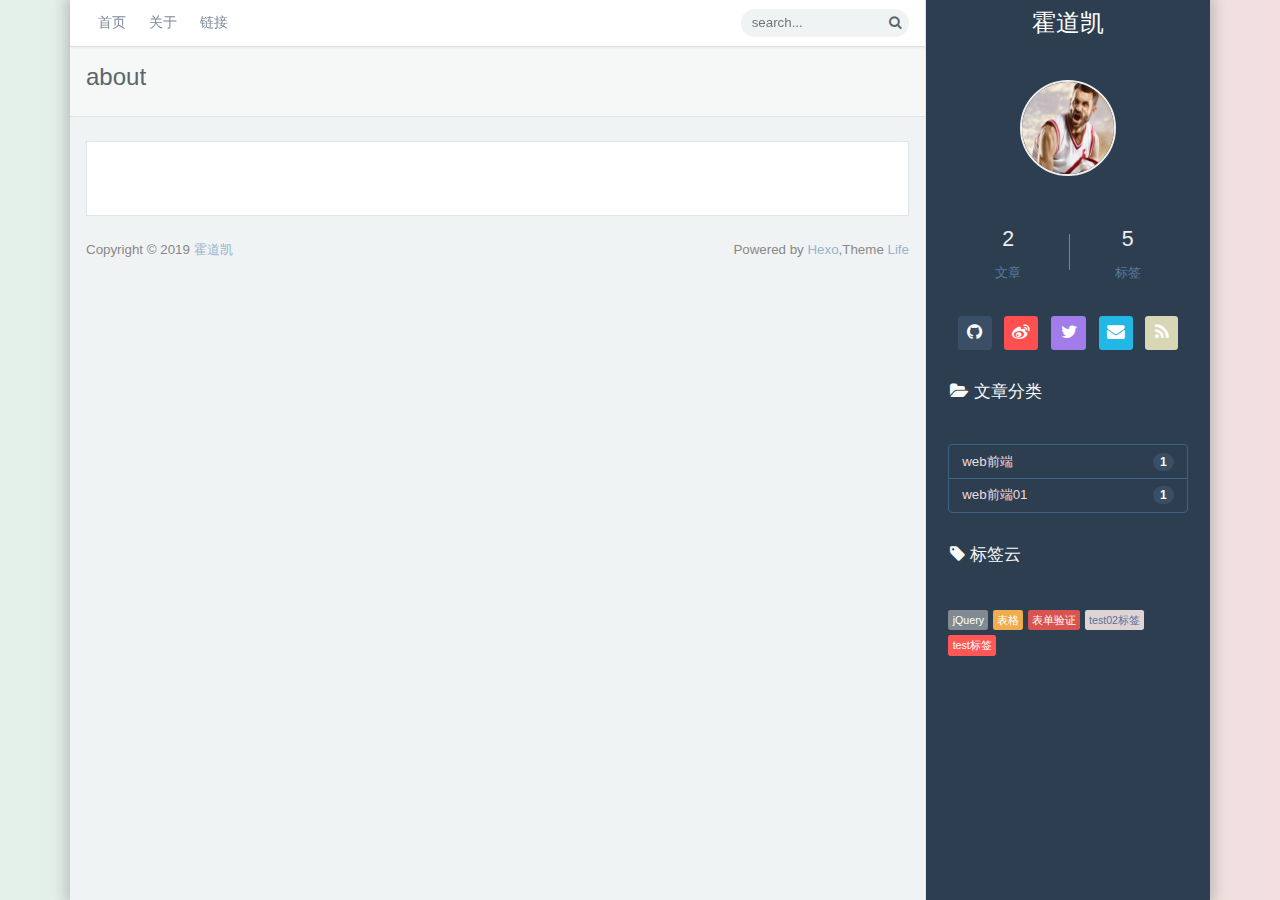
==== about/index.html @ eae0bee5 "Site updated: 2019-03-13 10:26:44" ====
<!doctype html>
<html lang>
<head><meta name="generator" content="Hexo 3.8.0">
  <meta charset="UTF-8">
  <meta http-equiv="X-UA-Compatible" content="IE=edge, chrome=1">
  <meta name="renderer" content="webkit">
  <meta name="viewport" content="width=device-width, initial-scale=1, maximum-scale=1, shrink-to-fit=no" , user-scalable="no"">
  <title>about霍道凯</title>
  <link rel="shortcut icon" href="/images/logo01.png">
  
    
    
      <link rel="stylesheet" href="/css/bootstrap.min.css">
    
      <link rel="stylesheet" href="/css/font-awesome.min.css">
    
      <link rel="stylesheet" href="/css/atom-one-dark.css">
    
      <link rel="stylesheet" href="/css/jquery.fancybox.css">
    
      <link rel="stylesheet" href="/css/nprogress.min.css">
    
      <link rel="stylesheet" href="/css/valine.css">
    
      <link rel="stylesheet" href="/css/life.css">
    
  

  

  <!-- jQuery first, then Tether, then Bootstrap JS. -->
  
  
  
    <script src="/js/jquery-2.2.4.min.js"></script>
  
    <script src="https://cdn1.lncld.net/static/js/3.1.0/av-min.js"></script>
  
    <script src="/js/jquery.pjax.js"></script>
  
    <script src="/js/nprogress.min.js"></script>
  
    <script src="/js/tether.min.js"></script>
  
    <script src="/js/bootstrap.min.js"></script>
  
    <script src="/js/highlight.min.js"></script>
  
    <script src="/js/highlightjs-line-numbers.min.js"></script>
  
    <script src="/js/jquery.fancybox.js"></script>
  
    <script src="/js/jquery.qrcode.min.js"></script>
  
    <script src="/js/Valine.min.js"></script>
  
  
</head>
<body>
<script>AV.init({appId:'',appKey:''});</script>
<script type="text/javascript">
      var config = {
            ClasS: 'Counter',
            el:'.views',
            elP: '.views-post'
      }
</script>
<div class="container">
    <div class="row blog-box-shadow">
        <!--博客主栏开始-->
        <div class="col-xl-9 col-lg-12 blog-main" id="pjax-box">
            <header class="blog-header">
                <a href="http://yoursite.com" class="blog-header-mobile-title">霍道凯</a>
                <a href="javascript:;" class="blog-header-navbar-btn"><i class="fa fa-bars"></i></a>
                <nav class="blog-header-navbar blog-header-fixed">
                    <ul class="blog-navbar-links">
                        
                          <li class="blog-nav-item"><a href="/" class="transition">首页</a></li>
                        
                          <li class="blog-nav-item"><a href="/about/" class="transition">关于</a></li>
                        
                          <li class="blog-nav-item"><a href="/links/" class="transition">链接</a></li>
                        
                        <div class="blog-navbar-right">
                            <form action>
                                <div class="input-group">
                                    <input type="text" class="blog-header-search" placeholder="search...">
                                    <buttn type="submit" class="blog-header-search-btn"><i class="fa fa-search"></i></buttn>
                                </div>
                            </form>
                        </div>
                    </ul>
                </nav>
            </header>
                
<header class="blog-post-page-title">
    <h4>about</h4>
</header>
<div class="blog-main-post blog-post-page-box">
    <article class="blog-post-block blog-post-page-content">
        <section>
            
        </section>     
    </article>
</div>

                
            <footer class="blog-footer">
                <p class="blog-footer-left">Copyright ©  2019 <a href="http://yoursite.com">霍道凯</a></p>
                <p class="blog-footer-right">Powered by <a href="https://hexo.io" target="_blank">Hexo</a>,Theme <a href="https://note.isweic.com/themes-life/" target="_blank">Life</a></p>
            </footer>
        </div><!--博客主栏结束-->
        <!--博客侧边栏开始-->
        <div class="col-xl-3 blog-sidebar">
            <div class="blog-sidebar-title">
                <a href>霍道凯</a>
            </div>
            <div class="blog-sidebar-logo">
                <img src="/images/logo01.png">
            </div>
            <div class="blog-sidebar-count blog-sidebar-padding">
                <div class="blog-sidebar-count-left">
                    <p class="blog-sidebar-count-p">2</p>
                    <span class="blog-sidebar-count-span">文章</span>
                </div>
                <div class="blog-sidebar-count-right">
                    <p class="blog-sidebar-count-p">5</p>
                    <span class="blog-sidebar-count-span">标签</span>
                </div>
                <div style="clear: both;"></div>
            </div>
            <div class="blog-sidebar-icon blog-sidebar-padding">
                <ul>
                    <li><a href class="icon-github" target="_blank" data-toggle="tooltip" data-placement="top" title="Github"><i class="fa fa-github"></i></a></li>
                    <li><a href class="icon-weibo" target="_blank" data-toggle="tooltip" data-placement="top" title="新浪微博"><i class="fa fa-weibo"></i></a></li>
                    <li><a href class="icon-twitter" target="_blank" data-toggle="tooltip" data-placement="top" title="Twitter"><i class="fa fa-twitter"></i></a></li>
                    <!--<li><a href="" class="icon-facebook" target="_blank" data-toggle="tooltip" data-placement="top" title="FaceBook"><i class="fa fa-facebook"></i></a></li>-->
                    <li><a href="mailto:" class="icon-email" data-toggle="tooltip" data-placement="top" title="E-Mail"><i class="fa fa-envelope"></i></a></li>
                    <li><a href class="icon-rss" data-toggle="tooltip" target="_blank" data-placement="top" title="RSS"><i class="fa fa-rss"></i></a></li>
                </ul>
            </div>
            <div class="blog-sidebar-categories">
                <h4 class="blog-sidebar-h4"><i class="fa fa-folder-open"></i>&nbsp;文章分类</h4>
                <ul class="list-group blog-sidebar-padding">
                  
                    
                      <li class="list-group-item justify-content-between">
                          <a href="/categories/web前端/">web前端</a>
                          <span class="badge badge-default badge-pill">1</span>
                      </li>
                    
                      <li class="list-group-item justify-content-between">
                          <a href="/categories/web前端01/">web前端01</a>
                          <span class="badge badge-default badge-pill">1</span>
                      </li>
                    
                  
                </ul>
            </div>
            <div class="blog-sidebar-tags">
                <h4 class="blog-sidebar-h4"><i class="fa fa-tag"></i>&nbsp;标签云</h4>
                <ul class="blog-sidebar-tags-ul blog-sidebar-padding">
                  
                    
                      <li><a href="/tags/jQuery/" class="tag-could" data-toggle="tooltip" data-placement="top" title="jQuery">jQuery</a></li>
                    
                      <li><a href="/tags/表格/" class="tag-could" data-toggle="tooltip" data-placement="top" title="表格">表格</a></li>
                    
                      <li><a href="/tags/表单验证/" class="tag-could" data-toggle="tooltip" data-placement="top" title="表单验证">表单验证</a></li>
                    
                      <li><a href="/tags/test02标签/" class="tag-could" data-toggle="tooltip" data-placement="top" title="test02标签">test02标签</a></li>
                    
                      <li><a href="/tags/test标签/" class="tag-could" data-toggle="tooltip" data-placement="top" title="test标签">test标签</a></li>
                    
                  
                </ul>
            </div>
            <script>
              // 博客侧栏标签云随机色
              var tag_cloud = $('.tag-could');
              tag_cloud.each(function () {
                  var Cnum = 9;
                  var Crand = parseInt(Math.random() * Cnum);
                  $(this).addClass("tag-could" + Crand);
              })
            </script>
            <!--返回顶部按钮-->
            <div class="retop">
                <i class="fa fa-angle-up"></i>
            </div>
        </div><!--博客侧边栏结束-->
    </div>
</div>
<script src="/js/LeanStatistics.min.js"></script>
<script src="/js/Life.js"></script>
<script type="text/javascript">
    hljs.initHighlightingOnLoad();
    hljs.initLineNumbersOnLoad();
    otherF();
    LeanStatistics();
    $(document).pjax('a', '#pjax-box', {fragment:'#pjax-box', timeout:8000}).on('pjax:complete', function() {
      $('pre code').each(function(i, block){
        hljs.highlightBlock(block);
      })
      $('code.hljs').each(function(i, block) {
        hljs.lineNumbersBlock(block);
      });
      LeanStatistics();
    }).on('pjax:start', function() { NProgress.start(); }).on('pjax:end',   function() {
      NProgress.done();
      otherF();
    });
</script>
</body>
</html>
---- css/atom-one-dark.css ----
/*

Atom One Dark by Daniel Gamage
Original One Dark Syntax theme from https://github.com/atom/one-dark-syntax

base:    #282c34
mono-1:  #abb2bf
mono-2:  #818896
mono-3:  #5c6370
hue-1:   #56b6c2
hue-2:   #61aeee
hue-3:   #c678dd
hue-4:   #98c379
hue-5:   #e06c75
hue-5-2: #be5046
hue-6:   #d19a66
hue-6-2: #e6c07b

*/

.hljs {
  display: block;
  overflow-x: auto;
  padding: 0.5em;
  color: #abb2bf;
  /*background: #282c34;*/
  background: #3c4657;
}

.hljs-comment,
.hljs-quote {
  color: #5c6370;
  font-style: italic;
}

.hljs-doctag,
.hljs-keyword,
.hljs-formula {
  color: #c678dd;
}

.hljs-section,
.hljs-name,
.hljs-selector-tag,
.hljs-deletion,
.hljs-subst {
  color: #e06c75;
}

.hljs-literal {
  color: #56b6c2;
}

.hljs-string,
.hljs-regexp,
.hljs-addition,
.hljs-attribute,
.hljs-meta-string {
  color: #98c379;
}

.hljs-built_in,
.hljs-class .hljs-title {
  color: #e6c07b;
}

.hljs-attr,
.hljs-variable,
.hljs-template-variable,
.hljs-type,
.hljs-selector-class,
.hljs-selector-attr,
.hljs-selector-pseudo,
.hljs-number {
  color: #d19a66;
}

.hljs-symbol,
.hljs-bullet,
.hljs-link,
.hljs-meta,
.hljs-selector-id,
.hljs-title {
  color: #61aeee;
}

.hljs-emphasis {
  font-style: italic;
}

.hljs-strong {
  font-weight: bold;
}

.hljs-link {
  text-decoration: underline;
}
/*代码行号*/
.hljs-line-numbers{
  background-color: #3a4f65;
}
/*.hljs {
  border: 0;
  font-size: 12px;
  display: block;
  margin: 0;
  width: 100%;
}
.hljs ul {
  list-style: decimal;
  margin: 0px 0px 0 40px;
  padding: 0px;
  color: #e0d3d3;
}
.hljs ul li {
  list-style: decimal-leading-zero;
  border-left: 1px solid #3a4f65;
  padding: .4em;
  padding-left: .8em;
  margin: 0;
  line-height: 16px;
}
.hljs ul li:nth-of-type(even) {
  color: inherit;
}*/
/*代码行号*/
---- css/valine.css ----
.valine *{box-sizing:border-box;font-size:.8rem;line-height:1.42857143;color:#555;transition:all .3s ease}.valine .vwrap{margin-bottom:15px;overflow:hidden;position:relative}.valine .vwrap .vcontrol{background:#fdfdfd;font-size:0;display:flex;}.valine .vwrap .vcontrol .vident{font-size:14px;width:100%;display:flex;padding:5px 0;vertical-align:middle}.valine .vwrap .vcontrol .vident .vinput{margin-right:8px;background:#fafdff;border:.06em solid #edf4f8;color:#718c98;}.valine .veditor:focus,.valine .vwrap .vcontrol .vident .vinput:focus{border-color:#c3e5ff;outline:0;}.valine .vwrap .vcontrol .vident .vinput{}.valine .vwrap .vcontrol .vright{font-size:14px;padding:5px 0;display:inline-block;width:15%;text-align:right;vertical-align:middle;}@media screen and (max-width:520px){.valine .vwrap .vcontrol .vident{width:70%;}.valine .vwrap .vcontrol .vident .vinput{width:80%;}.valine .vwrap .vcontrol .vright{width:30%;}}.valine .vwrap .vcontrol input{background:transparent;}.valine .vwrap .vmark{position:absolute;background:rgba(0,0,0,0.65);width:100%;height:100%;left:0;top:0;}.valine .vwrap .vmark .valert{padding:15px 0;}.valine .vwrap .vmark .valert .vtext{color:#fff;padding:15px;font-size:1rem;}.valine .vwrap .vmark .valert .vcode{background:none;border:0;border-bottom:1px solid #edf4f8;}.valine .vwrap .vmark .valert .vcode:focus{border-color:#c3e5ff;}@media screen and (max-width:720px){.valine .vwrap .vmark .valert{padding:30px 0;}.valine .vwrap .vmark .valert .vtext{color:#fff;padding:10px;}}.vbtns{display:flex;padding:0 10px;}.vbtns>button{}.valine .info{font-size:0;padding:.3rem 0;border-bottom:2px dashed rgba(0,0,0,0.08);}.valine .info .count,.valine .info .power{font-size:.875rem;display:inline-block;width:50%;vertical-align:middle;padding:0;color:#333;}.valine .info .power{font-size:.7rem;color:#333;}.valine .info .power>a{color:#4285f4;font-weight:bold;}.valine a{text-decoration:none;color:#555;}.valine a:hover{color:#222;}.valine ul,.valine li{list-style:none;margin:0 auto;padding:0;}.valine .txt-center{text-align:center;}.valine .txt-right{text-align:right;}.valine .pd5{padding:5px;}.valine .pd10{padding:10px;}.valine .veditor{width:100%;height:80px;}.valine .vinput{border:none;resize:none;outline:none;padding:10px;max-width:100%;background:#fafdff;border:.06em solid #edf4f8;color:#718c98;}.valine .vbtn{display:inline-block;background:#33b1ff;border:.06em solid #edf4f8;margin-bottom:0;font-weight:400;text-align:center;vertical-align:middle;-ms-touch-action:manipulation;touch-action:manipulation;cursor:pointer;border:1px solid transparent;white-space:nowrap;padding:12px 10px;font-size:14px;line-height:1.42857143;border-radius:4px;-webkit-user-select:none;-moz-user-select:none;-ms-user-select:none;user-select:none;outline:none;min-width:60px;max-width:100%;width:100%;color:#fff;}.valine .veditor{width:99.9%;height:150px;background:url(../images/textbg.png);background-size:contain;background-repeat:no-repeat;background-position:right;background-color:#fafdff;resize:none;outline:none;padding:5px;max-width:100%;border:.06em solid #edf4f8;border-radius:4px;color:#718c98;font-size:.9rem;-webkit-transition:border-color ease-in-out .15s,-webkit-box-shadow ease-in-out .15s;transition:border-color ease-in-out .15s,-webkit-box-shadow ease-in-out .15s;-o-transition:border-color ease-in-out .15s,box-shadow ease-in-out .15s;transition:border-color ease-in-out .15s,box-shadow ease-in-out .15s;transition:border-color ease-in-out .15s,box-shadow ease-in-out .15s,-webkit-box-shadow ease-in-out .15s;}.valine .vbtn+.vbtn{margin-left:1.25rem}.valine .vbtn:active,.valine .vbtn:hover{color:#3090e4;border-color:#c3e5ff;background-color:#fff}.valine .vempty{padding:1.25px;text-align:center;color:#999;margin-top:2rem;}.valine .vlist{}.valine .vlist .vcard{position:relative;margin-top:1.625rem;}.valine .vlist .vcard .vhead .vimg{width:3.125rem;height:3.125rem;float:left;border-radius:50%;margin-right:.625rem}.valine .vlist .vcard .vhead cite{font-size:1rem;font-style:normal;color:#F55852;margin:0;}.valine .vlist .vcard .vhead cite a{color:#F55852;color:#4c4c4c;font-weight:bolder;}.valine .vlist .vcard .vhead cite a:hover{color:#D7191A}.valine .vlist .vcard .vhead cite .floor{position:absolute;right:0;top:1.25rem;font-size:.565rem;line-height:.565rem;font-weight:500;border-radius:.625rem;display:inline-block;background-color:#f0f0f0;color:#ccc;padding:3px 5px;font-style:normal}.valine .vlist .vcard .vhead .vtime{color:#b3b3b3;font-size:.75rem;line-height:1}.valine .vlist .vcard .vhead .vfooter{padding:5px 0;padding-top:2px;}.valine .vlist .vcard .vhead .vat{display:inline-block;font-size:.7rem;color:#33b1ff;cursor:pointer;float:right;}.valine .vlist .vcard section{overflow:hidden}.valine .vlist .vcard .vcontent{word-wrap:break-word;white-space:pre-wrap;word-break:break-all;text-align:justify;margin-bottom:.75rem;color:#58666e;font-size:.875rem;line-height:2;position:relative}.valine .vlist .vcard .vcontent .at{color:#33b1ff;}.valine .vlist .vcard .vcontent p{margin-bottom:12px;}.valine .vlist .vcard .vcontent a{font-size:.875rem}.valine .vlist .vcard .vcontent pre,.valine .vlist .vcard .vcontent .code,.valine .vlist .vcard .vcontent code{overflow:auto;padding:2px 6px;word-wrap:break-word;color:#555;background:#f5f2f2;border-radius:3px;font-size:.875rem;margin:5px 0}.valine .vlist .vcard .vcontent code{display:inline-block;vertical-align:middle;font-style:normal}.valine .vlist .vcard .vcontent.expand{cursor:pointer;max-height:11.25rem;overflow:hidden}.valine .vlist .vcard .vcontent.expand:before{display:block;content:"";position:absolute;width:100%;left:0;top:0;bottom:3.15rem;pointer-events:none;background:linear-gradient(180deg,rgba(255,255,255,0),rgba(255,255,255,0.9))}.valine .vlist .vcard .vcontent.expand:after{display:block;content:"Click on expand";text-align:center;color:#828586;position:absolute;width:100%;height:3.15rem;line-height:3.15rem;left:0;bottom:0;pointer-events:none;background:rgba(255,255,255,0.9)}.valine .vpage{padding:.35rem}.valine .vpage i{display:inline-block;padding:.05rem .65rem;font-size:.785rem;border:1px solid #f0f0f0;font-style:normal;cursor:pointer}.valine .vpage i+i{margin-left:.35rem}.valine .vpage i.active{border:none;color:#ccc;cursor:default}.valine .clear{content:'';display:block;clear:both}.valine .spinner{margin:0.625rem auto;width:3.15rem;height:1.875rem;text-align:center;font-size:10px}.valine .spinner>div{background-color:#9c9c9c;height:100%;width:.375rem;margin-right:0.19rem;display:inline-block;-webkit-animation:sk-stretchdelay 1.2s infinite ease-in-out;animation:sk-stretchdelay 1.2s infinite ease-in-out}.valine .spinner .r2{-webkit-animation-delay:-1.1s;animation-delay:-1.1s}.valine .spinner .r3{-webkit-animation-delay:-1.0s;animation-delay:-1.0s}.valine .spinner .r4{-webkit-animation-delay:-0.9s;animation-delay:-0.9s}.valine .spinner .r5{-webkit-animation-delay:-0.8s;animation-delay:-0.8s}@-webkit-keyframes sk-stretchdelay{0%,40%,100%{-webkit-transform:scaleY(0.4)}20%{-webkit-transform:scaleY(1)}}@keyframes sk-stretchdelay{0%,40%,100%{transform:scaleY(0.4);-webkit-transform:scaleY(0.4)}20%{transform:scaleY(1);-webkit-transform:scaleY(1)}}
---- css/life.css ----
body{color:#58666e;font-family:"Exo 2","Trebuchet MS",Helvetica,Arial,'PingFang SC','Hiragino Sans GB','STHeiti Light','Microsoft YaHei',SimHei,'WenQuanYi Micro Hei',sans-serif;background:-webkit-linear-gradient(180deg,#f2dede,#f0f3f4,#e1e1ea,#e4f1ea);background:-o-linear-gradient(180deg,#f2dede,#f0f3f4,#e1e1ea,#e4f1ea);background:-moz-linear-gradient(left,#f2dede,#f0f3f4,#e1e1ea,#e4f1ea)}.btn-outline-info.focus,.btn-outline-info:focus,.btn.focus,.btn:focus,a,a:focus,a:hover input,button,button:focus,input:focus{outline:0;-webkit-box-shadow:0 0 0 2px transparent;box-shadow:0 0 0 2px transparent}a:active,a:hover,a:link{text-decoration:none;outline:0}input{outline:0}textarea{resize:none}.list-group-item{background:0 0;padding:.4rem .8rem;border:1px solid #416382}.badge-default{background:#3a4f65;color:#fafafa}.tooltip{font-size:9pt;font-weight:200}.tooltip-inner{background:#3a4f65}.tooltip.bs-tether-element-attached-bottom .tooltip-inner::before,.tooltip.tooltip-top .tooltip-inner::before{border-top-color:#3a4f65}.dropdown-menu{padding:0}.dropdown-item{padding:8px;font-size:11pt;color:inherit}.transition{-webkit-transition:all 3s;-moz-transition:all 3s;-ms-transition:all 3s;-o-transition:all 3s;transition:all .3s}.retop{cursor:pointer;position:fixed;width:284px;bottom:0;z-index:999;text-align:center;padding:.4em 0;background:#2c3e50;-webkit-box-shadow:-4px 0 .5em .4em rgba(0,0,0,.06);-moz-box-shadow:-4px 0 .5em .4em rgba(0,0,0,.06);box-shadow:-4px 0 .5em .4em rgba(0,0,0,.06)}.retop>i{font-size:18pt;color:#fafafa}.page-hight{height:1200px}.blog-header{padding:0;height:auto}.blog-header-fixed{position:fixed;top:0;width:855px;z-index:999}.blog-header .blog-header-navbar{padding:5px 0;background:#fff;-webkit-box-shadow:0 2px 2px rgba(0,0,0,.05),0 1px 0 rgba(0,0,0,.05);-moz-box-shadow:0 2px 2px rgba(0,0,0,.05),0 1px 0 rgba(0,0,0,.05);box-shadow:0 2px 2px rgba(0,0,0,.05),0 1px 0 rgba(0,0,0,.05)}.blog-navbar-links{list-style:none;padding:0 1em}.blog-navbar-links>li{float:left}.blog-navbar-links .blog-nav-item a{position:relative;display:inline-block;font-size:.9rem;padding:.5em .8em;color:#7d8a98}.blog-nav-item a:hover{color:#c1aee6}.blog-nav-item>a>i{padding-right:.4em}.blog-nav-item>a>i:before{font-weight:200}.blog-navbar-right{float:right;padding-top:.24em}.blog-header-search{display:inline-block;padding:.2em .8em;font-size:10pt;color:#58666e;background:#f0f3f4;border:none;border-bottom-left-radius:180px;border-top-left-radius:180px;width:140px}.blog-header-search-btn{display:inline-block;-webkit-appearance:none;-moz-appearance:none;appearance:none;padding:4px 8px;background:#f0f3f4;border:none;color:#58666e;font-size:10pt;font-weight:200;border-bottom-right-radius:180px;border-top-right-radius:180px}.blog-box-shadow{-webkit-box-shadow:0 0 30px rgba(0,0,0,.3);-moz-box-shadow:0 0 4px 4px rgba(255,255,255,.3);box-shadow:0 0 14px 4px rgba(0,0,0,.2)}.blog-header .blog-header-navbar-btn{display:none}.blog-header-mobile-title{display:none}.blog-main{background:#f0f3f4;padding:0}.blog-main-post{padding:4em 1em}.blog-post-block{width:100%;background:#fff;margin-bottom:20px;border:1px solid #dee5e7;padding:0;padding-bottom:1.4em}.blog-post-block-img{width:100%;height:220px;overflow:hidden}.blog-post-block-img>img{width:100%;min-height:100%}.blog-post-block-padding>a{display:block;font-size:1.5em;padding-top:1em;padding-bottom:.6em;margin:0;color:#58666e;font-weight:200}.blog-post-block-padding{padding:0 1.8em}.blog-post-block-padding>section{font-size:10.5pt;line-height:1.8em;color:#58666e;padding:.4em 0}.blog-post-block-padding>section img{max-width:100%;min-height:100%}.blog-post-block-padding>footer{border-top:1px solid #dee5e7;padding-top:.8em;font-size:9pt}.blog-post-block-padding>footer>time{margin-right:1.4em;color:#98a6ad}.blog-post-block-padding>footer>time>i{color:#98a6ad;margin-right:.5em}.blog-post-block-padding>footer>span{margin-right:1.4em;color:#98a6ad}.blog-post-block-padding>footer>span>a{color:#98a6ad}.blog-post-block-padding>footer>span>i{color:#98a6ad;margin-right:.5em}.blog-pagination :first-child{border-top-left-radius:4px;border-bottom-left-radius:4px}.blog-pagination>.space,.blog-pagination>a{position:relative;display:inline-block;padding:.5rem .75rem;margin-left:-1px;line-height:1.25;color:#0275d8;background-color:#fff;border:1px solid #ddd;border-radius:2px}.blog-pagination .current{position:relative;display:inline-block;padding:.5rem .75rem;margin-left:-1px;line-height:1.25;color:#fff;background-color:#0275d8;border:1px solid #ddd}.blog-pagination :last-child{border-top-right-radius:4px;border-bottom-right-radius:4px}.pagination-typecho ol{list-style:none;padding:0}.pagination-typecho ol li{display:inline-block;position:relative;margin-left:-1px;line-height:1.25;border:1px solid #ddd;border-radius:2px}.pagination-typecho ol li a,.pagination-typecho ol li span{display:inline-block;padding:.5rem .75rem;color:#0275d8;background-color:#fff}.page-navigator .current{position:relative;display:inline-block;padding:0;margin-left:-1px;line-height:1.25;border:1px solid #ddd}.page-navigator .current a{display:inline-block;padding:.5rem .75rem;color:#fff;background-color:#0275d8}.blog-sidebar{position:relative;padding:1em 0;padding-top:0;height:auto;background:#2c3e50;border-left:1px solid #dee5e7}.blog-sidebar-padding{padding-left:1.4em;padding-right:1.4em}.blog-sidebar-title{margin-bottom:2em;position:fixed;width:284px;background:#2c3e50;z-index:999}.blog-sidebar-title>a{display:block;text-align:center;font-size:18pt;font-weight:200;color:#fff;padding:5px 0}.blog-sidebar-title-shadow{-webkit-box-shadow:0 .5em .4em rgba(0,0,0,.06);-moz-box-shadow:0 .5em .4em rgba(0,0,0,.06);box-shadow:0 .5em .4em rgba(0,0,0,.06)}.blog-sidebar-logo{padding-bottom:3em;padding-top:5em}.blog-sidebar-logo>img{display:block;margin:0 auto;width:6em;height:6em;border-radius:180px;border:2px solid #eee}.blog-sidebar-h4{position:relative;font-size:1em;color:#fafafa;font-weight:200;font-size:13pt;margin-bottom:1.5em;padding-left:1.4em;padding-right:1.4em;padding-bottom:1em}.blog-sidebar-icon{height:auto;margin-bottom:2em}.blog-sidebar-icon>ul{overflow:hidden;padding:0;margin:0;text-align:center}.blog-sidebar-icon>ul>li{display:inline;list-style:none;padding:4px}.blog-sidebar-icon>ul>li>a{display:inline-block;border-radius:.2em}.blog-sidebar-icon>ul>li>a>i{font-size:1.1em;color:#fff}.icon-github{padding:.3em .6em;background:#3a4f65}.icon-weibo{padding:.3em .5em;background-color:#ff4f4f}.icon-email{padding:.3em .5em;background:#23b7e5}.icon-rss{padding:.3em .6em;background:#d8d7b5}.icon-twitter{padding:.3em .6em;background:#a27ceb}.icon-facebook{padding:.3em .78em;background:#3b5998}.blog-sidebar-count{margin-bottom:2em}.blog-sidebar-count-left{position:relative;width:50%;height:auto;text-align:center;float:left}.blog-sidebar-count-left:before{position:absolute;top:.6em;right:-.1em;content:'';width:1px;height:60%;background-color:#a07575}.blog-sidebar-count-right{width:50%;height:auto;text-align:center;float:left}.blog-sidebar-count-p{color:#efefef;font-size:16pt;margin-bottom:.2em}.blog-sidebar-count-span{color:#5879a2;font-size:10pt}.blog-sidebar-categories{margin-bottom:2em}.list-group-item>a{color:#efdcdc;font-size:10pt;font-weight:400}.blog-sidebar-tags>ul{margin:0}.blog-sidebar-tags>ul>li{list-style:none;display:inline-block}.tag-could{display:inline-block;padding:.2em .4em;margin:.2em 0;font-size:8pt;border-radius:.2em}.tag-could0{background-color:#ff5656;color:#fff}.tag-could1{background-color:#818a91;color:#fff}.tag-could2{background-color:#e0d3d3;color:#5474a0}.tag-could3{background-color:#0275d8;color:#fff}.tag-could4{background-color:#5cb85c;color:#fff}.tag-could5{background-color:#5bc0de;color:#fff}.tag-could6{background-color:#f0ad4e;color:#fff}.tag-could7{background-color:#d9534f;color:#fff}.tag-could8{background-color:#d8d7b5;color:#fff}.tag-could9{background-color:#23b7e5;color:#fff}.blog-footer{bottom:1em;padding:0 1.2em;font-size:10pt;color:#888;width:100%}.blog-footer a{font-size:10pt;color:#97b3cc}.blog-footer>.blog-footer-left{float:left}.blog-footer>.blog-footer-right{float:right}.blog-post-page-title{padding-top:4em;padding-bottom:1em;padding-left:1em;padding-right:1em;background-color:#f6f8f8;border-bottom:1px solid #dee5e7}.blog-post-page-title>h4{margin-bottom:.4em;font-size:18pt;font-weight:200;color:#58666e}.blog-post-page-title>span,.blog-post-page-title>time{font-size:10pt;color:#8a9ba0}.blog-post-page-title>span{padding:0 .6em}.blog-post-page-title>span>a{color:#8a9ba0}.blog-post-page-title i{font-size:10pt;color:#8a9ba0;padding-right:.4em}.blog-post-page-breadcrumb{background-color:#fff;padding:.4em;font-size:10pt;color:#555}.blog-post-page-box{padding:1.5em 1em}.blog-post-page-content{padding:1.8em;margin-bottom:0}section{font-size:11pt;color:#58666e;line-height:32px;text-align:justify;margin-bottom:15px}code,hr,img,ol,pre,section p,ul{margin-bottom:30px}section pre{line-height:24px}section code{line-height:24px}section ul{list-style:disc;list-style-position:inherit}section ul ul{padding-left:18px;list-style:circle;list-style-position:inherit;margin-bottom:0}section mark{background:0 0;color:#8eaef9}section ol{padding-left:0;list-style:decimal;list-style-position:inside}section ol ol{padding-left:24px;list-style:lower-alpha;list-style-position:inside;margin-bottom:0}section a{display:inline-block;color:#f55852;padding-left:.2em;padding-right:.2em}section a:hover{color:#ff6efe}section blockquote{color:#8ba2af;background-color:#2c3e50;border-left:6px solid #ff4f4f;padding:.4em;padding-left:.6em;position:relative;line-height:30px;margin-bottom:30px;font-size:11pt;font-weight:200}section blockquote>p{margin-bottom:0}section hr{border:0;border-bottom:2px dashed #5bc0de}section img{box-shadow:0 2px 10px 2px rgba(0,0,0,.1);max-width:100%;width:100%;display:block;margin:30px auto;border:none}h2,h3,h4,h5,h6,section h1{color:#67798c}section h1{font-size:20pt;margin-top:26px;margin-bottom:30px;padding:.4em 1.8em;margin-left:-1.8em;margin-right:-1.8em}section h2{font-size:18pt;margin-top:22px;margin-bottom:30px;padding:.4em 1.7em;margin-left:-1.32em;margin-right:-1.2em}section h3{font-size:16pt;margin-top:20px;margin-bottom:30px;padding:.4em .9em;margin-left:-1.5em;margin-right:-1.35em}section h4{font-size:14pt;margin-top:14px;margin-bottom:28px;padding:.4em 1.1em;margin-left:-1.7em;margin-right:-1.52em}section h5{font-size:13pt;margin-top:14px;margin-bottom:26px;padding:.4em 1.2em;margin-left:-1.83em;margin-right:-1.64em}section h6{font-size:12pt;margin-top:14px;margin-bottom:24px;padding:.4em 1.4em;margin-left:-2em;margin-right:-1.8em}.blog-post-page-content section h1,.blog-post-page-content section h2,.blog-post-page-content section h3,.blog-post-page-content section h4,.blog-post-page-content section h5,.blog-post-page-content section h6{font-weight:200;background:#e8f9ff;border-left:3px solid #77889a}.blog-post-page-tags{border-top:1px solid #dee5e7;padding-top:.8em}.blog-post-page-tags>a{display:inline-block;padding:.3em .4em;margin:.2em;font-size:9pt;border-radius:.2em}.blog-post-page-readmore{padding:1.5em 1em}.blog-post-page-readmore-prev{float:left}.blog-post-page-readmore-next{float:right}.blog-post-page-readmore-next,.blog-post-page-readmore-prev{display:block;border:1px solid #dee5e7;border-radius:180px;background-color:#fff;padding:.4em 1em;font-size:10pt;color:inherit}#post-donate-btn,#post-qrcode-btn,.post-comments-btn{cursor:pointer}.post-donate-content{padding:0 .8em;text-align:center}.post-qrcode-content{padding:0 .8em;text-align:center}.post-qrcode-content>p{text-align:center}.post-donate-content-img{width:100%;height:auto;border:2px solid #999}.post-qrcode-content-img{display:block;margin:0 auto;width:150px;height:150px;border:2px solid #999}.comments-number-box{width:100%;border-bottom:2px dashed #f0f3f4}.comments-number-box .comments-number{display:inline-block;margin:0;padding-bottom:.3rem}.comment-list{padding:0;margin:0;margin-bottom:2em;list-style:none;overflow-y:auto}.comment-list>li{overflow:auto;margin-bottom:1.5em;position:relative}.comments-author-img{margin-right:.6em;float:left}.comments-author-img img{border-radius:180px;margin:0}.comments-author-name{font-size:11pt;color:#777}.comments-author-name a{font-size:11pt;color:#777}.comments-author-tags{background-color:#0275d8;color:#fff;display:inline-block;padding:.1em .2em;margin:.2em 0;font-size:6pt;border-radius:.2em}.comments-time{font-size:9pt;color:#5bc0de}.comments-content{color:#58666e;font-size:10pt;font-weight:200}.comments-main{float:left}.comment-children{margin-left:2.5em;margin-top:1em}.comment-children>ol{margin:0}.comment-children>ol>li{margin:0;border-bottom:none}.comments-reply-btn{position:absolute;top:0;right:0}.comments-reply-btn a{font-size:6pt;color:#5bc0de}.vcontrol{background:#fdfdfd;font-size:0;display:flex}.vcontrol .vident{font-size:14px;width:100%;display:flex;padding:5px 0;vertical-align:middle}.vcontrol .vident .vinput{margin-right:8px;background:#fafdff;border:.06em solid #edf4f8;color:#718c98}.vcontrol .vident .vinput:focus{border-color:#c3e5ff;outline:0}.vcontrol .vright{font-size:14px;padding:5px 0;display:inline-block;width:15%;text-align:right;vertical-align:middle}@media screen and (max-width:520px){.vcontrol .vident{width:70%}.vcontrol .vident .vinput{width:80%}.vcontrol .vright{width:30%}}.vcontrol input{background:0 0}.vmark{position:absolute;background:rgba(0,0,0,.65);width:100%;height:100%;left:0;top:0}.vmark .valert{padding:15px 0}.vmark .valert .vtext{color:#fff;padding:15px;font-size:1rem}.vmark .valert .vcode{background:0 0;border:0;border-bottom:1px solid #edf4f8}.vmark .valert .vcode:focus{border-color:#c3e5ff}@media screen and (max-width:720px){.vmark .valert{padding:30px 0}.vmark .valert .vtext{color:#fff;padding:10px}}.vbtns{display:flex;padding:0 10px}.veditor{width:100%;height:150px;background:url(../images/textbg.png);background-size:contain;background-repeat:no-repeat;background-position:right;background-color:#fafdff;resize:none;outline:0;padding:5px;max-width:100%;border:.06em solid #edf4f8;border-radius:4px;color:#718c98;font-size:.9rem;-webkit-transition:border-color ease-in-out .15s,-webkit-box-shadow ease-in-out .15s;transition:border-color ease-in-out .15s,-webkit-box-shadow ease-in-out .15s;-o-transition:border-color ease-in-out .15s,box-shadow ease-in-out .15s;transition:border-color ease-in-out .15s,box-shadow ease-in-out .15s;transition:border-color ease-in-out .15s,box-shadow ease-in-out .15s,-webkit-box-shadow ease-in-out .15s}.veditor:focus,.vwrap .vcontrol .vident .vinput:focus{border-color:#c3e5ff;outline:0}.vcontrol .vright{font-size:14px;padding:5px 0;display:inline-block;width:15%;text-align:right;vertical-align:middle}@media screen and (max-width:520px){.vcontrol .vident{width:70%}.vcontrol .vident .vinput{width:80%}.vcontrol .vright{width:30%}}.vbtn{display:inline-block;background:#33b1ff;border:.06em solid #edf4f8;margin-bottom:0;font-weight:400;text-align:center;vertical-align:middle;-ms-touch-action:manipulation;touch-action:manipulation;cursor:pointer;border:1px solid transparent;white-space:nowrap;padding:12px 10px;font-size:14px;line-height:1.42857143;border-radius:4px;-webkit-user-select:none;-moz-user-select:none;-ms-user-select:none;user-select:none;outline:0;min-width:60px;max-width:100%;width:100%;color:#fff}.cancel-comment-reply{position:absolute;top:0;right:0;display:none}.blog-search-page-title>h4>a{color:#2c3e50;font-size:inherit;font-weight:200;padding:0 .4em}.links-block-div{display:block;width:100%;margin:.8em 0}.links-block-btn{overflow:hidden}@media screen and (max-width:1200px){.blog-header-fixed{width:960px}.blog-sidebar{display:none}}@media screen and (max-width:990px){.blog-header-fixed{width:720px}}@media screen and (max-width:770px){.blog-header-fixed{width:540px}}@media screen and (max-width:575px){.blog-header{position:fixed;top:0;left:0;right:0;padding:.8em 0;text-align:right;background-color:#fff;z-index:999;-webkit-box-shadow:0 2px 2px rgba(0,0,0,.05),0 1px 0 rgba(0,0,0,.05);box-shadow:0 2px 2px rgba(0,0,0,.05),0 1px 0 rgba(0,0,0,.05)}.blog-header .blog-header-mobile-title{display:block;margin-left:1em;float:left;font-size:13pt;color:#6e959c}.blog-header .blog-header-navbar-btn{display:block;margin-right:1em;float:right;color:#6e959c}.blog-header-navbar{display:none;margin:0;padding:0}.blog-navbar-links{border-top:1px solid #eee;overflow:hidden;margin:0}.blog-navbar-links .blog-nav-item{clear:both}.blog-header-fixed{width:100%;top:43.19px}.blog-navbar-right{clear:both;float:left;padding:.4em 0}.blog-post-block-img{width:100%;height:190px;overflow:hidden}.index-post-br{height:.4em}.blog-footer{text-align:center;padding:.4em 0}.blog-footer .blog-footer-left{float:none;margin-bottom:.2em}.blog-footer .blog-footer-right{float:none}.post-page-more-btn{margin:.4em 0}}::-webkit-scrollbar{height:10px;width:5px}::-webkit-scrollbar-button{height:0;width:0}::-webkit-scrollbar-button:end:increment,::-webkit-scrollbar-button:start:decrement{display:block}::-webkit-scrollbar-button:vertical:end:decrement,::-webkit-scrollbar-button:vertical:start:increment{display:none}::-webkit-scrollbar-thumb:horizontal,::-webkit-scrollbar-thumb:vertical,::-webkit-scrollbar-track:horizontal,::-webkit-scrollbar-track:vertical{border-style:solid;border-color:transparent}::-webkit-scrollbar-track:vertical::-webkit-scrollbar-track:horizontal{background-clip:padding-box;background-color:#fff}::-webkit-scrollbar-thumb{-webkit-box-shadow:inset 1px 1px 0 rgba(0,0,0,.1),inset 0 -1px 0 rgba(0,0,0,.07);background-clip:padding-box;background-color:rgba(58,79,101,.8);min-height:40px;padding-top:100px}::-webkit-scrollbar-thumb:horizontal,::-webkit-scrollbar-thumb:vertical,::-webkit-scrollbar-track:horizontal,::-webkit-scrollbar-track:vertical{border-width:0}#nprogress .bar{background:#ff4f4f;z-index:1000}
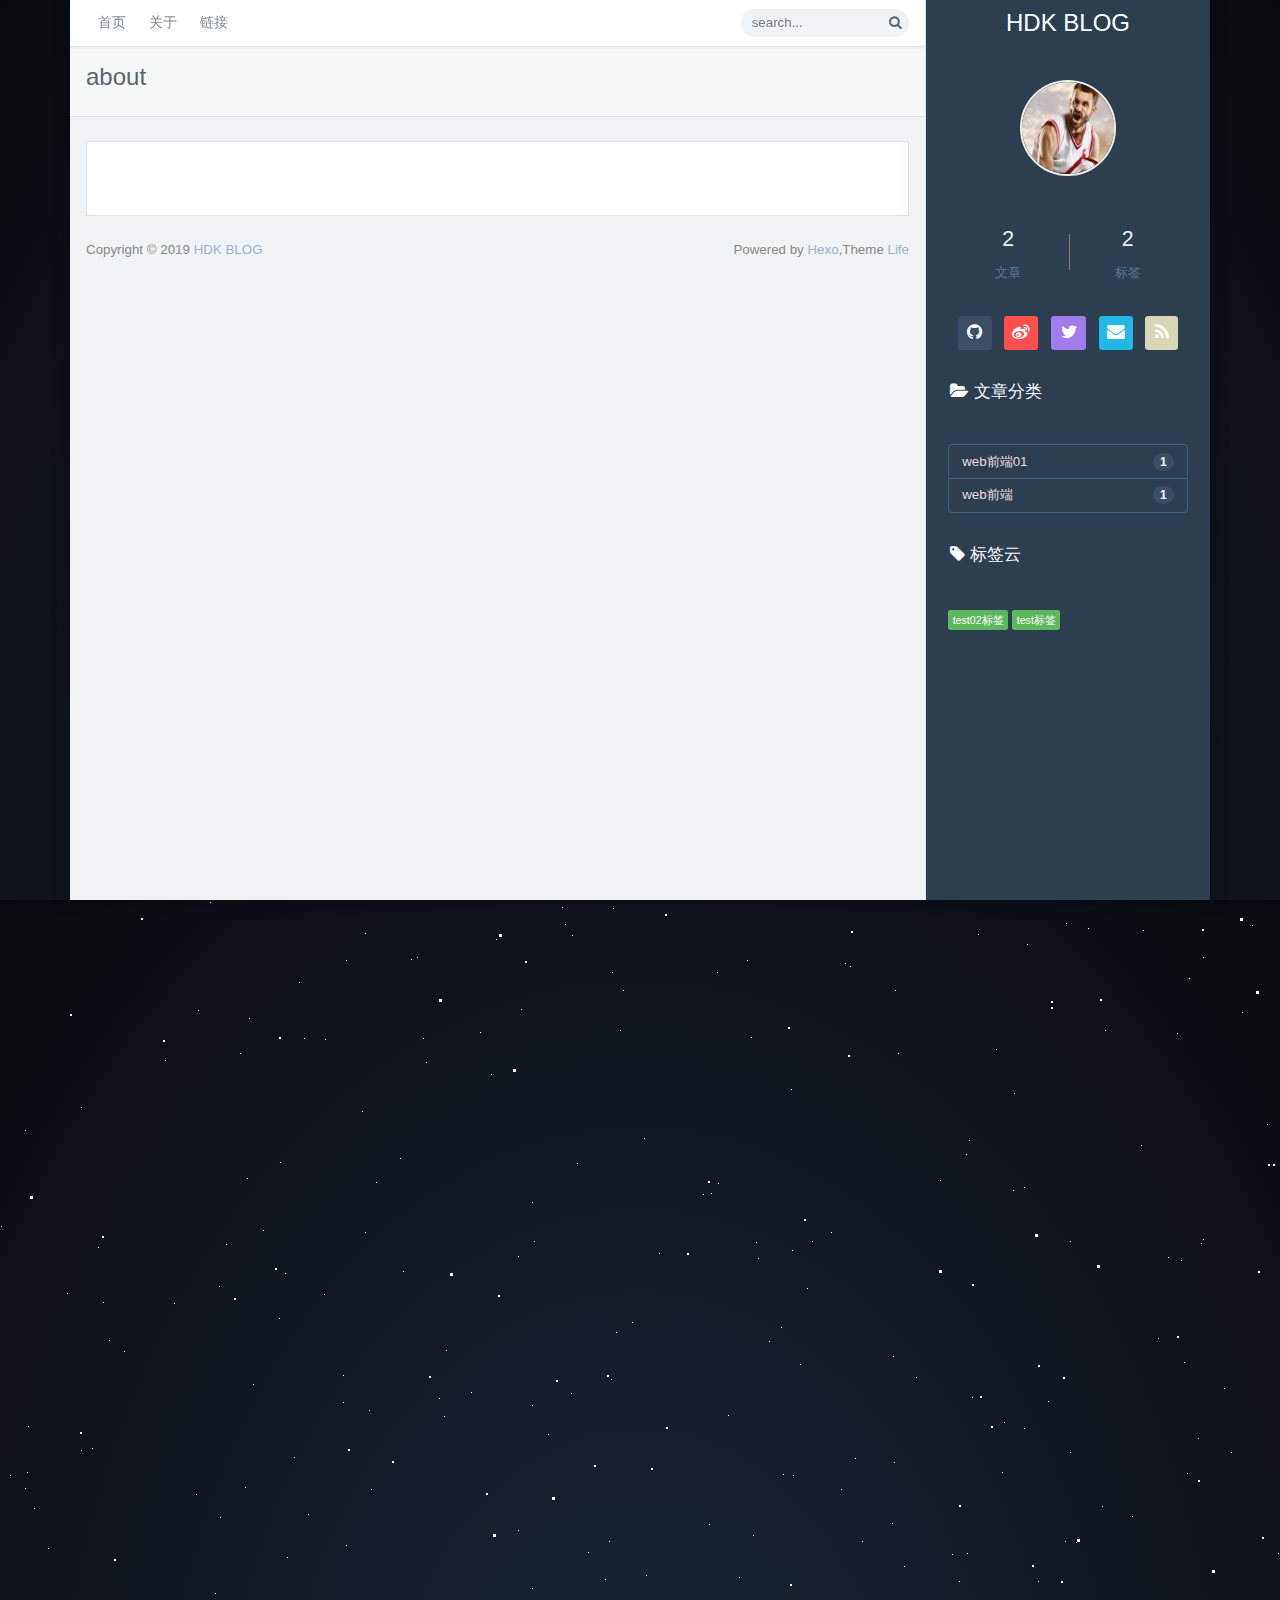
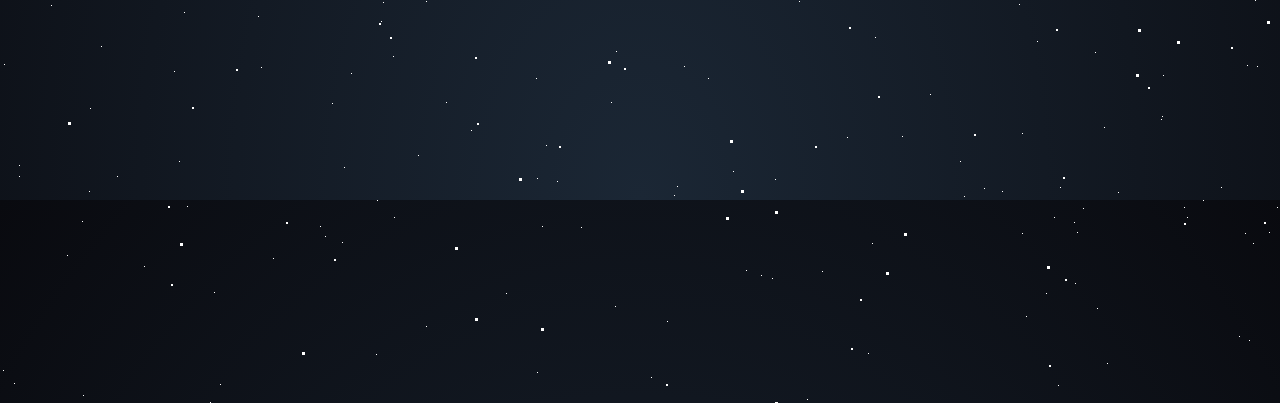
==== commit 6cf5c914: "Site updated: 2019-03-13 16:29:29" ====
--- a/about/index.html
+++ b/about/index.html
@@ -20,7 +20,7 @@
   <meta http-equiv="X-UA-Compatible" content="IE=edge, chrome=1">
   <meta name="renderer" content="webkit">
   <meta name="viewport" content="width=device-width, initial-scale=1, maximum-scale=1, shrink-to-fit=no" , user-scalable="no"">
-  <title>about霍道凯</title>
+  <title>aboutHDK BLOG</title>
   <link rel="shortcut icon" href="/images/logo01.png">
   
     
@@ -38,6 +38,8 @@
       <link rel="stylesheet" href="/css/valine.css">
     
       <link rel="stylesheet" href="/css/life.css">
+    
+      <link rel="stylesheet" href="/css/stars.css">
     
   
 
@@ -85,7 +87,7 @@
         <!--博客主栏开始-->
         <div class="col-xl-9 col-lg-12 blog-main" id="pjax-box">
             <header class="blog-header">
-                <a href="http://yoursite.com" class="blog-header-mobile-title">霍道凯</a>
+                <a href="http://yoursite.com" class="blog-header-mobile-title">HDK BLOG</a>
                 <a href="javascript:;" class="blog-header-navbar-btn"><i class="fa fa-bars"></i></a>
                 <nav class="blog-header-navbar blog-header-fixed">
                     <ul class="blog-navbar-links">
@@ -121,14 +123,14 @@
 
                 
             <footer class="blog-footer">
-                <p class="blog-footer-left">Copyright ©  2019 <a href="http://yoursite.com">霍道凯</a></p>
+                <p class="blog-footer-left">Copyright ©  2019 <a href="http://yoursite.com">HDK BLOG</a></p>
                 <p class="blog-footer-right">Powered by <a href="https://hexo.io" target="_blank">Hexo</a>,Theme <a href="https://note.isweic.com/themes-life/" target="_blank">Life</a></p>
             </footer>
         </div><!--博客主栏结束-->
         <!--博客侧边栏开始-->
         <div class="col-xl-3 blog-sidebar">
             <div class="blog-sidebar-title">
-                <a href>霍道凯</a>
+                <a href>HDK BLOG</a>
             </div>
             <div class="blog-sidebar-logo">
                 <img src="/images/logo01.png">
@@ -139,7 +141,7 @@
                     <span class="blog-sidebar-count-span">文章</span>
                 </div>
                 <div class="blog-sidebar-count-right">
-                    <p class="blog-sidebar-count-p">5</p>
+                    <p class="blog-sidebar-count-p">2</p>
                     <span class="blog-sidebar-count-span">标签</span>
                 </div>
                 <div style="clear: both;"></div>
@@ -160,15 +162,15 @@
                   
                     
                       <li class="list-group-item justify-content-between">
+                          <a href="/categories/web前端01/">web前端01</a>
+                          <span class="badge badge-default badge-pill">1</span>
+                      </li>
+                    
+                      <li class="list-group-item justify-content-between">
                           <a href="/categories/web前端/">web前端</a>
                           <span class="badge badge-default badge-pill">1</span>
                       </li>
                     
-                      <li class="list-group-item justify-content-between">
-                          <a href="/categories/web前端01/">web前端01</a>
-                          <span class="badge badge-default badge-pill">1</span>
-                      </li>
-                    
                   
                 </ul>
             </div>
@@ -176,12 +178,6 @@
                 <h4 class="blog-sidebar-h4"><i class="fa fa-tag"></i>&nbsp;标签云</h4>
                 <ul class="blog-sidebar-tags-ul blog-sidebar-padding">
                   
-                    
-                      <li><a href="/tags/jQuery/" class="tag-could" data-toggle="tooltip" data-placement="top" title="jQuery">jQuery</a></li>
-                    
-                      <li><a href="/tags/表格/" class="tag-could" data-toggle="tooltip" data-placement="top" title="表格">表格</a></li>
-                    
-                      <li><a href="/tags/表单验证/" class="tag-could" data-toggle="tooltip" data-placement="top" title="表单验证">表单验证</a></li>
                     
                       <li><a href="/tags/test02标签/" class="tag-could" data-toggle="tooltip" data-placement="top" title="test02标签">test02标签</a></li>
                     
--- a/css/life.css
+++ b/css/life.css
@@ -1 +1 @@
-body{color:#58666e;font-family:"Exo 2","Trebuchet MS",Helvetica,Arial,'PingFang SC','Hiragino Sans GB','STHeiti Light','Microsoft YaHei',SimHei,'WenQuanYi Micro Hei',sans-serif;background:-webkit-linear-gradient(180deg,#f2dede,#f0f3f4,#e1e1ea,#e4f1ea);background:-o-linear-gradient(180deg,#f2dede,#f0f3f4,#e1e1ea,#e4f1ea);background:-moz-linear-gradient(left,#f2dede,#f0f3f4,#e1e1ea,#e4f1ea)}.btn-outline-info.focus,.btn-outline-info:focus,.btn.focus,.btn:focus,a,a:focus,a:hover input,button,button:focus,input:focus{outline:0;-webkit-box-shadow:0 0 0 2px transparent;box-shadow:0 0 0 2px transparent}a:active,a:hover,a:link{text-decoration:none;outline:0}input{outline:0}textarea{resize:none}.list-group-item{background:0 0;padding:.4rem .8rem;border:1px solid #416382}.badge-default{background:#3a4f65;color:#fafafa}.tooltip{font-size:9pt;font-weight:200}.tooltip-inner{background:#3a4f65}.tooltip.bs-tether-element-attached-bottom .tooltip-inner::before,.tooltip.tooltip-top .tooltip-inner::before{border-top-color:#3a4f65}.dropdown-menu{padding:0}.dropdown-item{padding:8px;font-size:11pt;color:inherit}.transition{-webkit-transition:all 3s;-moz-transition:all 3s;-ms-transition:all 3s;-o-transition:all 3s;transition:all .3s}.retop{cursor:pointer;position:fixed;width:284px;bottom:0;z-index:999;text-align:center;padding:.4em 0;background:#2c3e50;-webkit-box-shadow:-4px 0 .5em .4em rgba(0,0,0,.06);-moz-box-shadow:-4px 0 .5em .4em rgba(0,0,0,.06);box-shadow:-4px 0 .5em .4em rgba(0,0,0,.06)}.retop>i{font-size:18pt;color:#fafafa}.page-hight{height:1200px}.blog-header{padding:0;height:auto}.blog-header-fixed{position:fixed;top:0;width:855px;z-index:999}.blog-header .blog-header-navbar{padding:5px 0;background:#fff;-webkit-box-shadow:0 2px 2px rgba(0,0,0,.05),0 1px 0 rgba(0,0,0,.05);-moz-box-shadow:0 2px 2px rgba(0,0,0,.05),0 1px 0 rgba(0,0,0,.05);box-shadow:0 2px 2px rgba(0,0,0,.05),0 1px 0 rgba(0,0,0,.05)}.blog-navbar-links{list-style:none;padding:0 1em}.blog-navbar-links>li{float:left}.blog-navbar-links .blog-nav-item a{position:relative;display:inline-block;font-size:.9rem;padding:.5em .8em;color:#7d8a98}.blog-nav-item a:hover{color:#c1aee6}.blog-nav-item>a>i{padding-right:.4em}.blog-nav-item>a>i:before{font-weight:200}.blog-navbar-right{float:right;padding-top:.24em}.blog-header-search{display:inline-block;padding:.2em .8em;font-size:10pt;color:#58666e;background:#f0f3f4;border:none;border-bottom-left-radius:180px;border-top-left-radius:180px;width:140px}.blog-header-search-btn{display:inline-block;-webkit-appearance:none;-moz-appearance:none;appearance:none;padding:4px 8px;background:#f0f3f4;border:none;color:#58666e;font-size:10pt;font-weight:200;border-bottom-right-radius:180px;border-top-right-radius:180px}.blog-box-shadow{-webkit-box-shadow:0 0 30px rgba(0,0,0,.3);-moz-box-shadow:0 0 4px 4px rgba(255,255,255,.3);box-shadow:0 0 14px 4px rgba(0,0,0,.2)}.blog-header .blog-header-navbar-btn{display:none}.blog-header-mobile-title{display:none}.blog-main{background:#f0f3f4;padding:0}.blog-main-post{padding:4em 1em}.blog-post-block{width:100%;background:#fff;margin-bottom:20px;border:1px solid #dee5e7;padding:0;padding-bottom:1.4em}.blog-post-block-img{width:100%;height:220px;overflow:hidden}.blog-post-block-img>img{width:100%;min-height:100%}.blog-post-block-padding>a{display:block;font-size:1.5em;padding-top:1em;padding-bottom:.6em;margin:0;color:#58666e;font-weight:200}.blog-post-block-padding{padding:0 1.8em}.blog-post-block-padding>section{font-size:10.5pt;line-height:1.8em;color:#58666e;padding:.4em 0}.blog-post-block-padding>section img{max-width:100%;min-height:100%}.blog-post-block-padding>footer{border-top:1px solid #dee5e7;padding-top:.8em;font-size:9pt}.blog-post-block-padding>footer>time{margin-right:1.4em;color:#98a6ad}.blog-post-block-padding>footer>time>i{color:#98a6ad;margin-right:.5em}.blog-post-block-padding>footer>span{margin-right:1.4em;color:#98a6ad}.blog-post-block-padding>footer>span>a{color:#98a6ad}.blog-post-block-padding>footer>span>i{color:#98a6ad;margin-right:.5em}.blog-pagination :first-child{border-top-left-radius:4px;border-bottom-left-radius:4px}.blog-pagination>.space,.blog-pagination>a{position:relative;display:inline-block;padding:.5rem .75rem;margin-left:-1px;line-height:1.25;color:#0275d8;background-color:#fff;border:1px solid #ddd;border-radius:2px}.blog-pagination .current{position:relative;display:inline-block;padding:.5rem .75rem;margin-left:-1px;line-height:1.25;color:#fff;background-color:#0275d8;border:1px solid #ddd}.blog-pagination :last-child{border-top-right-radius:4px;border-bottom-right-radius:4px}.pagination-typecho ol{list-style:none;padding:0}.pagination-typecho ol li{display:inline-block;position:relative;margin-left:-1px;line-height:1.25;border:1px solid #ddd;border-radius:2px}.pagination-typecho ol li a,.pagination-typecho ol li span{display:inline-block;padding:.5rem .75rem;color:#0275d8;background-color:#fff}.page-navigator .current{position:relative;display:inline-block;padding:0;margin-left:-1px;line-height:1.25;border:1px solid #ddd}.page-navigator .current a{display:inline-block;padding:.5rem .75rem;color:#fff;background-color:#0275d8}.blog-sidebar{position:relative;padding:1em 0;padding-top:0;height:auto;background:#2c3e50;border-left:1px solid #dee5e7}.blog-sidebar-padding{padding-left:1.4em;padding-right:1.4em}.blog-sidebar-title{margin-bottom:2em;position:fixed;width:284px;background:#2c3e50;z-index:999}.blog-sidebar-title>a{display:block;text-align:center;font-size:18pt;font-weight:200;color:#fff;padding:5px 0}.blog-sidebar-title-shadow{-webkit-box-shadow:0 .5em .4em rgba(0,0,0,.06);-moz-box-shadow:0 .5em .4em rgba(0,0,0,.06);box-shadow:0 .5em .4em rgba(0,0,0,.06)}.blog-sidebar-logo{padding-bottom:3em;padding-top:5em}.blog-sidebar-logo>img{display:block;margin:0 auto;width:6em;height:6em;border-radius:180px;border:2px solid #eee}.blog-sidebar-h4{position:relative;font-size:1em;color:#fafafa;font-weight:200;font-size:13pt;margin-bottom:1.5em;padding-left:1.4em;padding-right:1.4em;padding-bottom:1em}.blog-sidebar-icon{height:auto;margin-bottom:2em}.blog-sidebar-icon>ul{overflow:hidden;padding:0;margin:0;text-align:center}.blog-sidebar-icon>ul>li{display:inline;list-style:none;padding:4px}.blog-sidebar-icon>ul>li>a{display:inline-block;border-radius:.2em}.blog-sidebar-icon>ul>li>a>i{font-size:1.1em;color:#fff}.icon-github{padding:.3em .6em;background:#3a4f65}.icon-weibo{padding:.3em .5em;background-color:#ff4f4f}.icon-email{padding:.3em .5em;background:#23b7e5}.icon-rss{padding:.3em .6em;background:#d8d7b5}.icon-twitter{padding:.3em .6em;background:#a27ceb}.icon-facebook{padding:.3em .78em;background:#3b5998}.blog-sidebar-count{margin-bottom:2em}.blog-sidebar-count-left{position:relative;width:50%;height:auto;text-align:center;float:left}.blog-sidebar-count-left:before{position:absolute;top:.6em;right:-.1em;content:'';width:1px;height:60%;background-color:#a07575}.blog-sidebar-count-right{width:50%;height:auto;text-align:center;float:left}.blog-sidebar-count-p{color:#efefef;font-size:16pt;margin-bottom:.2em}.blog-sidebar-count-span{color:#5879a2;font-size:10pt}.blog-sidebar-categories{margin-bottom:2em}.list-group-item>a{color:#efdcdc;font-size:10pt;font-weight:400}.blog-sidebar-tags>ul{margin:0}.blog-sidebar-tags>ul>li{list-style:none;display:inline-block}.tag-could{display:inline-block;padding:.2em .4em;margin:.2em 0;font-size:8pt;border-radius:.2em}.tag-could0{background-color:#ff5656;color:#fff}.tag-could1{background-color:#818a91;color:#fff}.tag-could2{background-color:#e0d3d3;color:#5474a0}.tag-could3{background-color:#0275d8;color:#fff}.tag-could4{background-color:#5cb85c;color:#fff}.tag-could5{background-color:#5bc0de;color:#fff}.tag-could6{background-color:#f0ad4e;color:#fff}.tag-could7{background-color:#d9534f;color:#fff}.tag-could8{background-color:#d8d7b5;color:#fff}.tag-could9{background-color:#23b7e5;color:#fff}.blog-footer{bottom:1em;padding:0 1.2em;font-size:10pt;color:#888;width:100%}.blog-footer a{font-size:10pt;color:#97b3cc}.blog-footer>.blog-footer-left{float:left}.blog-footer>.blog-footer-right{float:right}.blog-post-page-title{padding-top:4em;padding-bottom:1em;padding-left:1em;padding-right:1em;background-color:#f6f8f8;border-bottom:1px solid #dee5e7}.blog-post-page-title>h4{margin-bottom:.4em;font-size:18pt;font-weight:200;color:#58666e}.blog-post-page-title>span,.blog-post-page-title>time{font-size:10pt;color:#8a9ba0}.blog-post-page-title>span{padding:0 .6em}.blog-post-page-title>span>a{color:#8a9ba0}.blog-post-page-title i{font-size:10pt;color:#8a9ba0;padding-right:.4em}.blog-post-page-breadcrumb{background-color:#fff;padding:.4em;font-size:10pt;color:#555}.blog-post-page-box{padding:1.5em 1em}.blog-post-page-content{padding:1.8em;margin-bottom:0}section{font-size:11pt;color:#58666e;line-height:32px;text-align:justify;margin-bottom:15px}code,hr,img,ol,pre,section p,ul{margin-bottom:30px}section pre{line-height:24px}section code{line-height:24px}section ul{list-style:disc;list-style-position:inherit}section ul ul{padding-left:18px;list-style:circle;list-style-position:inherit;margin-bottom:0}section mark{background:0 0;color:#8eaef9}section ol{padding-left:0;list-style:decimal;list-style-position:inside}section ol ol{padding-left:24px;list-style:lower-alpha;list-style-position:inside;margin-bottom:0}section a{display:inline-block;color:#f55852;padding-left:.2em;padding-right:.2em}section a:hover{color:#ff6efe}section blockquote{color:#8ba2af;background-color:#2c3e50;border-left:6px solid #ff4f4f;padding:.4em;padding-left:.6em;position:relative;line-height:30px;margin-bottom:30px;font-size:11pt;font-weight:200}section blockquote>p{margin-bottom:0}section hr{border:0;border-bottom:2px dashed #5bc0de}section img{box-shadow:0 2px 10px 2px rgba(0,0,0,.1);max-width:100%;width:100%;display:block;margin:30px auto;border:none}h2,h3,h4,h5,h6,section h1{color:#67798c}section h1{font-size:20pt;margin-top:26px;margin-bottom:30px;padding:.4em 1.8em;margin-left:-1.8em;margin-right:-1.8em}section h2{font-size:18pt;margin-top:22px;margin-bottom:30px;padding:.4em 1.7em;margin-left:-1.32em;margin-right:-1.2em}section h3{font-size:16pt;margin-top:20px;margin-bottom:30px;padding:.4em .9em;margin-left:-1.5em;margin-right:-1.35em}section h4{font-size:14pt;margin-top:14px;margin-bottom:28px;padding:.4em 1.1em;margin-left:-1.7em;margin-right:-1.52em}section h5{font-size:13pt;margin-top:14px;margin-bottom:26px;padding:.4em 1.2em;margin-left:-1.83em;margin-right:-1.64em}section h6{font-size:12pt;margin-top:14px;margin-bottom:24px;padding:.4em 1.4em;margin-left:-2em;margin-right:-1.8em}.blog-post-page-content section h1,.blog-post-page-content section h2,.blog-post-page-content section h3,.blog-post-page-content section h4,.blog-post-page-content section h5,.blog-post-page-content section h6{font-weight:200;background:#e8f9ff;border-left:3px solid #77889a}.blog-post-page-tags{border-top:1px solid #dee5e7;padding-top:.8em}.blog-post-page-tags>a{display:inline-block;padding:.3em .4em;margin:.2em;font-size:9pt;border-radius:.2em}.blog-post-page-readmore{padding:1.5em 1em}.blog-post-page-readmore-prev{float:left}.blog-post-page-readmore-next{float:right}.blog-post-page-readmore-next,.blog-post-page-readmore-prev{display:block;border:1px solid #dee5e7;border-radius:180px;background-color:#fff;padding:.4em 1em;font-size:10pt;color:inherit}#post-donate-btn,#post-qrcode-btn,.post-comments-btn{cursor:pointer}.post-donate-content{padding:0 .8em;text-align:center}.post-qrcode-content{padding:0 .8em;text-align:center}.post-qrcode-content>p{text-align:center}.post-donate-content-img{width:100%;height:auto;border:2px solid #999}.post-qrcode-content-img{display:block;margin:0 auto;width:150px;height:150px;border:2px solid #999}.comments-number-box{width:100%;border-bottom:2px dashed #f0f3f4}.comments-number-box .comments-number{display:inline-block;margin:0;padding-bottom:.3rem}.comment-list{padding:0;margin:0;margin-bottom:2em;list-style:none;overflow-y:auto}.comment-list>li{overflow:auto;margin-bottom:1.5em;position:relative}.comments-author-img{margin-right:.6em;float:left}.comments-author-img img{border-radius:180px;margin:0}.comments-author-name{font-size:11pt;color:#777}.comments-author-name a{font-size:11pt;color:#777}.comments-author-tags{background-color:#0275d8;color:#fff;display:inline-block;padding:.1em .2em;margin:.2em 0;font-size:6pt;border-radius:.2em}.comments-time{font-size:9pt;color:#5bc0de}.comments-content{color:#58666e;font-size:10pt;font-weight:200}.comments-main{float:left}.comment-children{margin-left:2.5em;margin-top:1em}.comment-children>ol{margin:0}.comment-children>ol>li{margin:0;border-bottom:none}.comments-reply-btn{position:absolute;top:0;right:0}.comments-reply-btn a{font-size:6pt;color:#5bc0de}.vcontrol{background:#fdfdfd;font-size:0;display:flex}.vcontrol .vident{font-size:14px;width:100%;display:flex;padding:5px 0;vertical-align:middle}.vcontrol .vident .vinput{margin-right:8px;background:#fafdff;border:.06em solid #edf4f8;color:#718c98}.vcontrol .vident .vinput:focus{border-color:#c3e5ff;outline:0}.vcontrol .vright{font-size:14px;padding:5px 0;display:inline-block;width:15%;text-align:right;vertical-align:middle}@media screen and (max-width:520px){.vcontrol .vident{width:70%}.vcontrol .vident .vinput{width:80%}.vcontrol .vright{width:30%}}.vcontrol input{background:0 0}.vmark{position:absolute;background:rgba(0,0,0,.65);width:100%;height:100%;left:0;top:0}.vmark .valert{padding:15px 0}.vmark .valert .vtext{color:#fff;padding:15px;font-size:1rem}.vmark .valert .vcode{background:0 0;border:0;border-bottom:1px solid #edf4f8}.vmark .valert .vcode:focus{border-color:#c3e5ff}@media screen and (max-width:720px){.vmark .valert{padding:30px 0}.vmark .valert .vtext{color:#fff;padding:10px}}.vbtns{display:flex;padding:0 10px}.veditor{width:100%;height:150px;background:url(../images/textbg.png);background-size:contain;background-repeat:no-repeat;background-position:right;background-color:#fafdff;resize:none;outline:0;padding:5px;max-width:100%;border:.06em solid #edf4f8;border-radius:4px;color:#718c98;font-size:.9rem;-webkit-transition:border-color ease-in-out .15s,-webkit-box-shadow ease-in-out .15s;transition:border-color ease-in-out .15s,-webkit-box-shadow ease-in-out .15s;-o-transition:border-color ease-in-out .15s,box-shadow ease-in-out .15s;transition:border-color ease-in-out .15s,box-shadow ease-in-out .15s;transition:border-color ease-in-out .15s,box-shadow ease-in-out .15s,-webkit-box-shadow ease-in-out .15s}.veditor:focus,.vwrap .vcontrol .vident .vinput:focus{border-color:#c3e5ff;outline:0}.vcontrol .vright{font-size:14px;padding:5px 0;display:inline-block;width:15%;text-align:right;vertical-align:middle}@media screen and (max-width:520px){.vcontrol .vident{width:70%}.vcontrol .vident .vinput{width:80%}.vcontrol .vright{width:30%}}.vbtn{display:inline-block;background:#33b1ff;border:.06em solid #edf4f8;margin-bottom:0;font-weight:400;text-align:center;vertical-align:middle;-ms-touch-action:manipulation;touch-action:manipulation;cursor:pointer;border:1px solid transparent;white-space:nowrap;padding:12px 10px;font-size:14px;line-height:1.42857143;border-radius:4px;-webkit-user-select:none;-moz-user-select:none;-ms-user-select:none;user-select:none;outline:0;min-width:60px;max-width:100%;width:100%;color:#fff}.cancel-comment-reply{position:absolute;top:0;right:0;display:none}.blog-search-page-title>h4>a{color:#2c3e50;font-size:inherit;font-weight:200;padding:0 .4em}.links-block-div{display:block;width:100%;margin:.8em 0}.links-block-btn{overflow:hidden}@media screen and (max-width:1200px){.blog-header-fixed{width:960px}.blog-sidebar{display:none}}@media screen and (max-width:990px){.blog-header-fixed{width:720px}}@media screen and (max-width:770px){.blog-header-fixed{width:540px}}@media screen and (max-width:575px){.blog-header{position:fixed;top:0;left:0;right:0;padding:.8em 0;text-align:right;background-color:#fff;z-index:999;-webkit-box-shadow:0 2px 2px rgba(0,0,0,.05),0 1px 0 rgba(0,0,0,.05);box-shadow:0 2px 2px rgba(0,0,0,.05),0 1px 0 rgba(0,0,0,.05)}.blog-header .blog-header-mobile-title{display:block;margin-left:1em;float:left;font-size:13pt;color:#6e959c}.blog-header .blog-header-navbar-btn{display:block;margin-right:1em;float:right;color:#6e959c}.blog-header-navbar{display:none;margin:0;padding:0}.blog-navbar-links{border-top:1px solid #eee;overflow:hidden;margin:0}.blog-navbar-links .blog-nav-item{clear:both}.blog-header-fixed{width:100%;top:43.19px}.blog-navbar-right{clear:both;float:left;padding:.4em 0}.blog-post-block-img{width:100%;height:190px;overflow:hidden}.index-post-br{height:.4em}.blog-footer{text-align:center;padding:.4em 0}.blog-footer .blog-footer-left{float:none;margin-bottom:.2em}.blog-footer .blog-footer-right{float:none}.post-page-more-btn{margin:.4em 0}}::-webkit-scrollbar{height:10px;width:5px}::-webkit-scrollbar-button{height:0;width:0}::-webkit-scrollbar-button:end:increment,::-webkit-scrollbar-button:start:decrement{display:block}::-webkit-scrollbar-button:vertical:end:decrement,::-webkit-scrollbar-button:vertical:start:increment{display:none}::-webkit-scrollbar-thumb:horizontal,::-webkit-scrollbar-thumb:vertical,::-webkit-scrollbar-track:horizontal,::-webkit-scrollbar-track:vertical{border-style:solid;border-color:transparent}::-webkit-scrollbar-track:vertical::-webkit-scrollbar-track:horizontal{background-clip:padding-box;background-color:#fff}::-webkit-scrollbar-thumb{-webkit-box-shadow:inset 1px 1px 0 rgba(0,0,0,.1),inset 0 -1px 0 rgba(0,0,0,.07);background-clip:padding-box;background-color:rgba(58,79,101,.8);min-height:40px;padding-top:100px}::-webkit-scrollbar-thumb:horizontal,::-webkit-scrollbar-thumb:vertical,::-webkit-scrollbar-track:horizontal,::-webkit-scrollbar-track:vertical{border-width:0}#nprogress .bar{background:#ff4f4f;z-index:1000}
+body{background:url("/images/bodybg.jpg") no-repeat;background-size: 100%;color:#58666e;font-family:"Exo 2","Trebuchet MS",Helvetica,Arial,'PingFang SC','Hiragino Sans GB','STHeiti Light','Microsoft YaHei',SimHei,'WenQuanYi Micro Hei',sans-serif;}.btn-outline-info.focus,.btn-outline-info:focus,.btn.focus,.btn:focus,a,a:focus,a:hover input,button,button:focus,input:focus{outline:0;-webkit-box-shadow:0 0 0 2px transparent;box-shadow:0 0 0 2px transparent}a:active,a:hover,a:link{text-decoration:none;outline:0}input{outline:0}textarea{resize:none}.list-group-item{background:0 0;padding:.4rem .8rem;border:1px solid #416382}.badge-default{background:#3a4f65;color:#fafafa}.tooltip{font-size:9pt;font-weight:200}.tooltip-inner{background:#3a4f65}.tooltip.bs-tether-element-attached-bottom .tooltip-inner::before,.tooltip.tooltip-top .tooltip-inner::before{border-top-color:#3a4f65}.dropdown-menu{padding:0}.dropdown-item{padding:8px;font-size:11pt;color:inherit}.transition{-webkit-transition:all 3s;-moz-transition:all 3s;-ms-transition:all 3s;-o-transition:all 3s;transition:all .3s}.retop{cursor:pointer;position:fixed;width:284px;bottom:0;z-index:999;text-align:center;padding:.4em 0;background:#2c3e50;-webkit-box-shadow:-4px 0 .5em .4em rgba(0,0,0,.06);-moz-box-shadow:-4px 0 .5em .4em rgba(0,0,0,.06);box-shadow:-4px 0 .5em .4em rgba(0,0,0,.06)}.retop>i{font-size:18pt;color:#fafafa}.page-hight{height:1200px}.blog-header{padding:0;height:auto}.blog-header-fixed{position:fixed;top:0;width:855px;z-index:999}.blog-header .blog-header-navbar{padding:5px 0;background:#fff;-webkit-box-shadow:0 2px 2px rgba(0,0,0,.05),0 1px 0 rgba(0,0,0,.05);-moz-box-shadow:0 2px 2px rgba(0,0,0,.05),0 1px 0 rgba(0,0,0,.05);box-shadow:0 2px 2px rgba(0,0,0,.05),0 1px 0 rgba(0,0,0,.05)}.blog-navbar-links{list-style:none;padding:0 1em}.blog-navbar-links>li{float:left}.blog-navbar-links .blog-nav-item a{position:relative;display:inline-block;font-size:.9rem;padding:.5em .8em;color:#7d8a98}.blog-nav-item a:hover{color:#c1aee6}.blog-nav-item>a>i{padding-right:.4em}.blog-nav-item>a>i:before{font-weight:200}.blog-navbar-right{float:right;padding-top:.24em}.blog-header-search{display:inline-block;padding:.2em .8em;font-size:10pt;color:#58666e;background:#f0f3f4;border:none;border-bottom-left-radius:180px;border-top-left-radius:180px;width:140px}.blog-header-search-btn{display:inline-block;-webkit-appearance:none;-moz-appearance:none;appearance:none;padding:4px 8px;background:#f0f3f4;border:none;color:#58666e;font-size:10pt;font-weight:200;border-bottom-right-radius:180px;border-top-right-radius:180px}.blog-box-shadow{-webkit-box-shadow:0 0 30px rgba(0,0,0,.3);-moz-box-shadow:0 0 4px 4px rgba(255,255,255,.3);box-shadow:0 0 14px 4px rgba(0,0,0,.2)}.blog-header .blog-header-navbar-btn{display:none}.blog-header-mobile-title{display:none}.blog-main{background:#f0f3f4;padding:0}.blog-main-post{padding:4em 1em}.blog-post-block{width:100%;background:#fff;margin-bottom:20px;border:1px solid #dee5e7;padding:0;padding-bottom:1.4em}.blog-post-block-img{width:100%;height:220px;overflow:hidden}.blog-post-block-img>img{width:100%;min-height:100%}.blog-post-block-padding>a{display:block;font-size:1.5em;padding-top:1em;padding-bottom:.6em;margin:0;color:#58666e;font-weight:200}.blog-post-block-padding{padding:0 1.8em}.blog-post-block-padding>section{font-size:10.5pt;line-height:1.8em;color:#58666e;padding:.4em 0}.blog-post-block-padding>section img{max-width:100%;min-height:100%}.blog-post-block-padding>footer{border-top:1px solid #dee5e7;padding-top:.8em;font-size:9pt}.blog-post-block-padding>footer>time{margin-right:1.4em;color:#98a6ad}.blog-post-block-padding>footer>time>i{color:#98a6ad;margin-right:.5em}.blog-post-block-padding>footer>span{margin-right:1.4em;color:#98a6ad}.blog-post-block-padding>footer>span>a{color:#98a6ad}.blog-post-block-padding>footer>span>i{color:#98a6ad;margin-right:.5em}.blog-pagination :first-child{border-top-left-radius:4px;border-bottom-left-radius:4px}.blog-pagination>.space,.blog-pagination>a{position:relative;display:inline-block;padding:.5rem .75rem;margin-left:-1px;line-height:1.25;color:#0275d8;background-color:#fff;border:1px solid #ddd;border-radius:2px}.blog-pagination .current{position:relative;display:inline-block;padding:.5rem .75rem;margin-left:-1px;line-height:1.25;color:#fff;background-color:#0275d8;border:1px solid #ddd}.blog-pagination :last-child{border-top-right-radius:4px;border-bottom-right-radius:4px}.pagination-typecho ol{list-style:none;padding:0}.pagination-typecho ol li{display:inline-block;position:relative;margin-left:-1px;line-height:1.25;border:1px solid #ddd;border-radius:2px}.pagination-typecho ol li a,.pagination-typecho ol li span{display:inline-block;padding:.5rem .75rem;color:#0275d8;background-color:#fff}.page-navigator .current{position:relative;display:inline-block;padding:0;margin-left:-1px;line-height:1.25;border:1px solid #ddd}.page-navigator .current a{display:inline-block;padding:.5rem .75rem;color:#fff;background-color:#0275d8}.blog-sidebar{position:relative;padding:1em 0;padding-top:0;height:auto;background:#2c3e50;border-left:1px solid #dee5e7}.blog-sidebar-padding{padding-left:1.4em;padding-right:1.4em}.blog-sidebar-title{margin-bottom:2em;position:fixed;width:284px;background:#2c3e50;z-index:999}.blog-sidebar-title>a{display:block;text-align:center;font-size:18pt;font-weight:200;color:#fff;padding:5px 0}.blog-sidebar-title-shadow{-webkit-box-shadow:0 .5em .4em rgba(0,0,0,.06);-moz-box-shadow:0 .5em .4em rgba(0,0,0,.06);box-shadow:0 .5em .4em rgba(0,0,0,.06)}.blog-sidebar-logo{padding-bottom:3em;padding-top:5em}.blog-sidebar-logo>img{display:block;margin:0 auto;width:6em;height:6em;border-radius:180px;border:2px solid #eee}.blog-sidebar-h4{position:relative;font-size:1em;color:#fafafa;font-weight:200;font-size:13pt;margin-bottom:1.5em;padding-left:1.4em;padding-right:1.4em;padding-bottom:1em}.blog-sidebar-icon{height:auto;margin-bottom:2em}.blog-sidebar-icon>ul{overflow:hidden;padding:0;margin:0;text-align:center}.blog-sidebar-icon>ul>li{display:inline;list-style:none;padding:4px}.blog-sidebar-icon>ul>li>a{display:inline-block;border-radius:.2em}.blog-sidebar-icon>ul>li>a>i{font-size:1.1em;color:#fff}.icon-github{padding:.3em .6em;background:#3a4f65}.icon-weibo{padding:.3em .5em;background-color:#ff4f4f}.icon-email{padding:.3em .5em;background:#23b7e5}.icon-rss{padding:.3em .6em;background:#d8d7b5}.icon-twitter{padding:.3em .6em;background:#a27ceb}.icon-facebook{padding:.3em .78em;background:#3b5998}.blog-sidebar-count{margin-bottom:2em}.blog-sidebar-count-left{position:relative;width:50%;height:auto;text-align:center;float:left}.blog-sidebar-count-left:before{position:absolute;top:.6em;right:-.1em;content:'';width:1px;height:60%;background-color:#a07575}.blog-sidebar-count-right{width:50%;height:auto;text-align:center;float:left}.blog-sidebar-count-p{color:#efefef;font-size:16pt;margin-bottom:.2em}.blog-sidebar-count-span{color:#5879a2;font-size:10pt}.blog-sidebar-categories{margin-bottom:2em}.list-group-item>a{color:#efdcdc;font-size:10pt;font-weight:400}.blog-sidebar-tags>ul{margin:0}.blog-sidebar-tags>ul>li{list-style:none;display:inline-block}.tag-could{display:inline-block;padding:.2em .4em;margin:.2em 0;font-size:8pt;border-radius:.2em}.tag-could0{background-color:#ff5656;color:#fff}.tag-could1{background-color:#818a91;color:#fff}.tag-could2{background-color:#e0d3d3;color:#5474a0}.tag-could3{background-color:#0275d8;color:#fff}.tag-could4{background-color:#5cb85c;color:#fff}.tag-could5{background-color:#5bc0de;color:#fff}.tag-could6{background-color:#f0ad4e;color:#fff}.tag-could7{background-color:#d9534f;color:#fff}.tag-could8{background-color:#d8d7b5;color:#fff}.tag-could9{background-color:#23b7e5;color:#fff}.blog-footer{bottom:1em;padding:0 1.2em;font-size:10pt;color:#888;width:100%}.blog-footer a{font-size:10pt;color:#97b3cc}.blog-footer>.blog-footer-left{float:left}.blog-footer>.blog-footer-right{float:right}.blog-post-page-title{padding-top:4em;padding-bottom:1em;padding-left:1em;padding-right:1em;background-color:#f6f8f8;border-bottom:1px solid #dee5e7}.blog-post-page-title>h4{margin-bottom:.4em;font-size:18pt;font-weight:200;color:#58666e}.blog-post-page-title>span,.blog-post-page-title>time{font-size:10pt;color:#8a9ba0}.blog-post-page-title>span{padding:0 .6em}.blog-post-page-title>span>a{color:#8a9ba0}.blog-post-page-title i{font-size:10pt;color:#8a9ba0;padding-right:.4em}.blog-post-page-breadcrumb{background-color:#fff;padding:.4em;font-size:10pt;color:#555}.blog-post-page-box{padding:1.5em 1em}.blog-post-page-content{padding:1.8em;margin-bottom:0}section{font-size:11pt;color:#58666e;line-height:32px;text-align:justify;margin-bottom:15px}code,hr,img,ol,pre,section p,ul{margin-bottom:30px}section pre{line-height:24px}section code{line-height:24px}section ul{list-style:disc;list-style-position:inherit}section ul ul{padding-left:18px;list-style:circle;list-style-position:inherit;margin-bottom:0}section mark{background:0 0;color:#8eaef9}section ol{padding-left:0;list-style:decimal;list-style-position:inside}section ol ol{padding-left:24px;list-style:lower-alpha;list-style-position:inside;margin-bottom:0}section a{display:inline-block;color:#f55852;padding-left:.2em;padding-right:.2em}section a:hover{color:#ff6efe}section blockquote{color:#8ba2af;background-color:#2c3e50;border-left:6px solid #ff4f4f;padding:.4em;padding-left:.6em;position:relative;line-height:30px;margin-bottom:30px;font-size:11pt;font-weight:200}section blockquote>p{margin-bottom:0}section hr{border:0;border-bottom:2px dashed #5bc0de}section img{box-shadow:0 2px 10px 2px rgba(0,0,0,.1);max-width:100%;width:100%;display:block;margin:30px auto;border:none}h2,h3,h4,h5,h6,section h1{color:#67798c}section h1{font-size:20pt;margin-top:26px;margin-bottom:30px;padding:.4em 1.8em;margin-left:-1.8em;margin-right:-1.8em}section h2{font-size:18pt;margin-top:22px;margin-bottom:30px;padding:.4em 1.7em;margin-left:-1.32em;margin-right:-1.2em}section h3{font-size:16pt;margin-top:20px;margin-bottom:30px;padding:.4em .9em;margin-left:-1.5em;margin-right:-1.35em}section h4{font-size:14pt;margin-top:14px;margin-bottom:28px;padding:.4em 1.1em;margin-left:-1.7em;margin-right:-1.52em}section h5{font-size:13pt;margin-top:14px;margin-bottom:26px;padding:.4em 1.2em;margin-left:-1.83em;margin-right:-1.64em}section h6{font-size:12pt;margin-top:14px;margin-bottom:24px;padding:.4em 1.4em;margin-left:-2em;margin-right:-1.8em}.blog-post-page-content section h1,.blog-post-page-content section h2,.blog-post-page-content section h3,.blog-post-page-content section h4,.blog-post-page-content section h5,.blog-post-page-content section h6{font-weight:200;background:#e8f9ff;border-left:3px solid #77889a}.blog-post-page-tags{border-top:1px solid #dee5e7;padding-top:.8em}.blog-post-page-tags>a{display:inline-block;padding:.3em .4em;margin:.2em;font-size:9pt;border-radius:.2em}.blog-post-page-readmore{padding:1.5em 1em}.blog-post-page-readmore-prev{float:left}.blog-post-page-readmore-next{float:right}.blog-post-page-readmore-next,.blog-post-page-readmore-prev{display:block;border:1px solid #dee5e7;border-radius:180px;background-color:#fff;padding:.4em 1em;font-size:10pt;color:inherit}#post-donate-btn,#post-qrcode-btn,.post-comments-btn{cursor:pointer}.post-donate-content{padding:0 .8em;text-align:center}.post-qrcode-content{padding:0 .8em;text-align:center}.post-qrcode-content>p{text-align:center}.post-donate-content-img{width:100%;height:auto;border:2px solid #999}.post-qrcode-content-img{display:block;margin:0 auto;width:150px;height:150px;border:2px solid #999}.comments-number-box{width:100%;border-bottom:2px dashed #f0f3f4}.comments-number-box .comments-number{display:inline-block;margin:0;padding-bottom:.3rem}.comment-list{padding:0;margin:0;margin-bottom:2em;list-style:none;overflow-y:auto}.comment-list>li{overflow:auto;margin-bottom:1.5em;position:relative}.comments-author-img{margin-right:.6em;float:left}.comments-author-img img{border-radius:180px;margin:0}.comments-author-name{font-size:11pt;color:#777}.comments-author-name a{font-size:11pt;color:#777}.comments-author-tags{background-color:#0275d8;color:#fff;display:inline-block;padding:.1em .2em;margin:.2em 0;font-size:6pt;border-radius:.2em}.comments-time{font-size:9pt;color:#5bc0de}.comments-content{color:#58666e;font-size:10pt;font-weight:200}.comments-main{float:left}.comment-children{margin-left:2.5em;margin-top:1em}.comment-children>ol{margin:0}.comment-children>ol>li{margin:0;border-bottom:none}.comments-reply-btn{position:absolute;top:0;right:0}.comments-reply-btn a{font-size:6pt;color:#5bc0de}.vcontrol{background:#fdfdfd;font-size:0;display:flex}.vcontrol .vident{font-size:14px;width:100%;display:flex;padding:5px 0;vertical-align:middle}.vcontrol .vident .vinput{margin-right:8px;background:#fafdff;border:.06em solid #edf4f8;color:#718c98}.vcontrol .vident .vinput:focus{border-color:#c3e5ff;outline:0}.vcontrol .vright{font-size:14px;padding:5px 0;display:inline-block;width:15%;text-align:right;vertical-align:middle}@media screen and (max-width:520px){.vcontrol .vident{width:70%}.vcontrol .vident .vinput{width:80%}.vcontrol .vright{width:30%}}.vcontrol input{background:0 0}.vmark{position:absolute;background:rgba(0,0,0,.65);width:100%;height:100%;left:0;top:0}.vmark .valert{padding:15px 0}.vmark .valert .vtext{color:#fff;padding:15px;font-size:1rem}.vmark .valert .vcode{background:0 0;border:0;border-bottom:1px solid #edf4f8}.vmark .valert .vcode:focus{border-color:#c3e5ff}@media screen and (max-width:720px){.vmark .valert{padding:30px 0}.vmark .valert .vtext{color:#fff;padding:10px}}.vbtns{display:flex;padding:0 10px}.veditor{width:100%;height:150px;background:url(../images/textbg.png);background-size:contain;background-repeat:no-repeat;background-position:right;background-color:#fafdff;resize:none;outline:0;padding:5px;max-width:100%;border:.06em solid #edf4f8;border-radius:4px;color:#718c98;font-size:.9rem;-webkit-transition:border-color ease-in-out .15s,-webkit-box-shadow ease-in-out .15s;transition:border-color ease-in-out .15s,-webkit-box-shadow ease-in-out .15s;-o-transition:border-color ease-in-out .15s,box-shadow ease-in-out .15s;transition:border-color ease-in-out .15s,box-shadow ease-in-out .15s;transition:border-color ease-in-out .15s,box-shadow ease-in-out .15s,-webkit-box-shadow ease-in-out .15s}.veditor:focus,.vwrap .vcontrol .vident .vinput:focus{border-color:#c3e5ff;outline:0}.vcontrol .vright{font-size:14px;padding:5px 0;display:inline-block;width:15%;text-align:right;vertical-align:middle}@media screen and (max-width:520px){.vcontrol .vident{width:70%}.vcontrol .vident .vinput{width:80%}.vcontrol .vright{width:30%}}.vbtn{display:inline-block;background:#33b1ff;border:.06em solid #edf4f8;margin-bottom:0;font-weight:400;text-align:center;vertical-align:middle;-ms-touch-action:manipulation;touch-action:manipulation;cursor:pointer;border:1px solid transparent;white-space:nowrap;padding:12px 10px;font-size:14px;line-height:1.42857143;border-radius:4px;-webkit-user-select:none;-moz-user-select:none;-ms-user-select:none;user-select:none;outline:0;min-width:60px;max-width:100%;width:100%;color:#fff}.cancel-comment-reply{position:absolute;top:0;right:0;display:none}.blog-search-page-title>h4>a{color:#2c3e50;font-size:inherit;font-weight:200;padding:0 .4em}.links-block-div{display:block;width:100%;margin:.8em 0}.links-block-btn{overflow:hidden}@media screen and (max-width:1200px){.blog-header-fixed{width:960px}.blog-sidebar{display:none}}@media screen and (max-width:990px){.blog-header-fixed{width:720px}}@media screen and (max-width:770px){.blog-header-fixed{width:540px}}@media screen and (max-width:575px){.blog-header{position:fixed;top:0;left:0;right:0;padding:.8em 0;text-align:right;background-color:#fff;z-index:999;-webkit-box-shadow:0 2px 2px rgba(0,0,0,.05),0 1px 0 rgba(0,0,0,.05);box-shadow:0 2px 2px rgba(0,0,0,.05),0 1px 0 rgba(0,0,0,.05)}.blog-header .blog-header-mobile-title{display:block;margin-left:1em;float:left;font-size:13pt;color:#6e959c}.blog-header .blog-header-navbar-btn{display:block;margin-right:1em;float:right;color:#6e959c}.blog-header-navbar{display:none;margin:0;padding:0}.blog-navbar-links{border-top:1px solid #eee;overflow:hidden;margin:0}.blog-navbar-links .blog-nav-item{clear:both}.blog-header-fixed{width:100%;top:43.19px}.blog-navbar-right{clear:both;float:left;padding:.4em 0}.blog-post-block-img{width:100%;height:190px;overflow:hidden}.index-post-br{height:.4em}.blog-footer{text-align:center;padding:.4em 0}.blog-footer .blog-footer-left{float:none;margin-bottom:.2em}.blog-footer .blog-footer-right{float:none}.post-page-more-btn{margin:.4em 0}}::-webkit-scrollbar{height:10px;width:5px}::-webkit-scrollbar-button{height:0;width:0}::-webkit-scrollbar-button:end:increment,::-webkit-scrollbar-button:start:decrement{display:block}::-webkit-scrollbar-button:vertical:end:decrement,::-webkit-scrollbar-button:vertical:start:increment{display:none}::-webkit-scrollbar-thumb:horizontal,::-webkit-scrollbar-thumb:vertical,::-webkit-scrollbar-track:horizontal,::-webkit-scrollbar-track:vertical{border-style:solid;border-color:transparent}::-webkit-scrollbar-track:vertical::-webkit-scrollbar-track:horizontal{background-clip:padding-box;background-color:#fff}::-webkit-scrollbar-thumb{-webkit-box-shadow:inset 1px 1px 0 rgba(0,0,0,.1),inset 0 -1px 0 rgba(0,0,0,.07);background-clip:padding-box;background-color:rgba(58,79,101,.8);min-height:40px;padding-top:100px}::-webkit-scrollbar-thumb:horizontal,::-webkit-scrollbar-thumb:vertical,::-webkit-scrollbar-track:horizontal,::-webkit-scrollbar-track:vertical{border-width:0}#nprogress .bar{background:#ff4f4f;z-index:1000}
--- a/css/stars.css
+++ b/css/stars.css
@@ -0,0 +1,85 @@
+html {
+  height: 100%;
+  background: radial-gradient(ellipse at bottom, #1b2735 0%, #090a0f 100%);
+  overflow: hidden;
+}
+
+#stars {
+  width: 1px;
+  height: 1px;
+  background: transparent;
+  box-shadow: 1804px 1265px #FFF , 365px 332px #FFF , 86px 1888px #FFF , 1888px 484px #FFF , 199px 1489px #FFF , 1459px 1010px #FFF , 807px 388px #FFF , 855px 558px #FFF , 83px 1095px #FFF , 1418px 377px #FFF , 677px 886px #FFF , 862px 1709px #FFF , 1058px 1085px #FFF , 50px 1772px #FFF , 1941px 1544px #FFF , 377px 900px #FFF , 184px 712px #FFF , 1797px 1928px #FFF , 507px 1861px #FFF , 1849px 19px #FFF , 1399px 200px #FFF , 972px 497px #FFF , 795px 1109px #FFF , 746px 970px #FFF , 1524px 972px #FFF , 1631px 389px #FFF , 1026px 1016px #FFF , 1295px 862px #FFF , 1258px 1876px #FFF , 791px 189px #FFF , 1519px 45px #FFF , 592px 1405px #FFF , 620px 130px #FFF , 1044px 1171px #FFF , 37px 1578px #FFF , 1589px 86px #FFF , 1024px 528px #FFF , 1613px 568px #FFF , 912px 1175px #FFF , 1177px 133px #FFF , 67px 1641px #FFF , 1168px 357px #FFF , 310px 1873px #FFF , 1187px 573px #FFF , 308px 1839px #FFF , 565px 24px #FFF , 1691px 1555px #FFF , 1384px 1551px #FFF , 179px 861px #FFF , 1850px 1966px #FFF , 1169px 1979px #FFF , 1182px 1522px #FFF , 616px 751px #FFF , 1083px 908px #FFF , 684px 766px #FFF , 67px 955px #FFF , 1813px 1714px #FFF , 1256px 1413px #FFF , 332px 803px #FFF , 1670px 1921px #FFF , 362px 211px #FFF , 1513px 423px #FFF , 1304px 1145px #FFF , 1292px 1168px #FFF , 611px 802px #FFF , 1297px 575px #FFF , 540px 1289px #FFF , 1551px 1678px #FFF , 1545px 237px #FFF , 423px 138px #FFF , 1088px 28px #FFF , 642px 1637px #FFF , 429px 1293px #FFF , 1276px 1900px #FFF , 1168px 1696px #FFF , 847px 837px #FFF , 151px 1395px #FFF , 1490px 75px #FFF , 1588px 131px #FFF , 1739px 1358px #FFF , 709px 624px #FFF , 343px 502px #FFF , 1342px 1690px #FFF , 175px 1722px #FFF , 964px 1299px #FFF , 892px 1326px #FFF , 519px 1142px #FFF , 1014px 193px #FFF , 1181px 360px #FFF , 325px 139px #FFF , 482px 1199px #FFF , 613px 8px #FFF , 1976px 1125px #FFF , 346px 60px #FFF , 1565px 818px #FFF , 268px 1590px #FFF , 213px 1666px #FFF , 800px 464px #FFF , 974px 1825px #FFF , 1066px 23px #FFF , 1995px 1499px #FFF , 666px 1130px #FFF , 1074px 1710px #FFF , 1636px 1483px #FFF , 1379px 1509px #FFF , 1221px 887px #FFF , 1857px 964px #FFF , 1046px 993px #FFF , 1875px 643px #FFF , 1504px 1607px #FFF , 1065px 641px #FFF , 1095px 752px #FFF , 566px 1737px #FFF , 1972px 1778px #FFF , 146px 1517px #FFF , 1923px 588px #FFF , 557px 881px #FFF , 1885px 1950px #FFF , 1739px 1598px #FFF , 1048px 501px #FFF , 1316px 705px #FFF , 1900px 1697px #FFF , 1187px 917px #FFF , 1688px 1025px #FFF , 648px 1634px #FFF , 1002px 572px #FFF , 603px 1995px #FFF , 215px 693px #FFF , 688px 1374px #FFF , 1389px 1166px #FFF , 1310px 1140px #FFF , 245px 587px #FFF , 845px 63px #FFF , 296px 1646px #FFF , 792px 350px #FFF , 756px 1493px #FFF , 1553px 1079px #FFF , 850px 66px #FFF , 963px 1904px #FFF , 81px 207px #FFF , 1776px 1634px #FFF , 1759px 521px #FFF , 1761px 1536px #FFF , 601px 1485px #FFF , 898px 153px #FFF , 48px 648px #FFF , 1644px 1109px #FFF , 1974px 60px #FFF , 1278px 653px #FFF , 616px 432px #FFF , 1179px 1849px #FFF , 739px 677px #FFF , 808px 1850px #FFF , 1104px 827px #FFF , 984px 888px #FFF , 1027px 44px #FFF , 1462px 1105px #FFF , 902px 1486px #FFF , 769px 441px #FFF , 431px 1195px #FFF , 4px 764px #FFF , 562px 7px #FFF , 952px 1744px #FFF , 822px 971px #FFF , 1016px 1804px #FFF , 1429px 1161px #FFF , 328px 1568px #FFF , 101px 746px #FFF , 649px 1484px #FFF , 1903px 569px #FFF , 733px 871px #FFF , 1554px 505px #FFF , 1076px 642px #FFF , 609px 641px #FFF , 996px 149px #FFF , 1595px 758px #FFF , 14px 1083px #FFF , 261px 767px #FFF , 1274px 1517px #FFF , 1412px 215px #FFF , 1651px 879px #FFF , 284px 1633px #FFF , 1439px 287px #FFF , 1717px 270px #FFF , 1107px 1063px #FFF , 1521px 1831px #FFF , 656px 1702px #FFF , 25px 230px #FFF , 1958px 1615px #FFF , 646px 675px #FFF , 1201px 343px #FFF , 1918px 1064px #FFF , 1932px 609px #FFF , 1203px 900px #FFF , 10px 575px #FFF , 1582px 1828px #FFF , 1184px 462px #FFF , 1px 1619px #FFF , 1440px 1071px #FFF , 1844px 1913px #FFF , 376px 1054px #FFF , 1883px 1236px #FFF , 571px 493px #FFF , 354px 1701px #FFF , 747px 60px #FFF , 11px 1142px #FFF , 1136px 1891px #FFF , 1682px 473px #FFF , 1537px 1520px #FFF , 902px 836px #FFF , 1313px 395px #FFF , 534px 341px #FFF , 230px 1614px #FFF , 14px 1387px #FFF , 1296px 1765px #FFF , 1064px 1270px #FFF , 761px 975px #FFF , 1855px 335px #FFF , 198px 110px #FFF , 1660px 598px #FFF , 1022px 933px #FFF , 518px 356px #FFF , 19px 865px #FFF , 471px 830px #FFF , 758px 358px #FFF , 541px 1652px #FFF , 320px 926px #FFF , 425px 1826px #FFF , 659px 353px #FFF , 708px 778px #FFF , 862px 641px #FFF , 475px 1362px #FFF , 1326px 1449px #FFF , 446px 802px #FFF , 391px 1169px #FFF , 496px 39px #FFF , 1534px 934px #FFF , 1822px 1809px #FFF , 1454px 237px #FFF , 187px 1555px #FFF , 1069px 1977px #FFF , 1880px 1508px #FFF , 279px 418px #FFF , 1938px 1980px #FFF , 1304px 530px #FFF , 1763px 187px #FFF , 1945px 1642px #FFF , 311px 1490px #FFF , 770px 1598px #FFF , 263px 330px #FFF , 1733px 1771px #FFF , 978px 34px #FFF , 325px 1776px #FFF , 873px 1460px #FFF , 365px 33px #FFF , 913px 1999px #FFF , 667px 1021px #FFF , 27px 572px #FFF , 950px 1858px #FFF , 448px 1205px #FFF , 1302px 1138px #FFF , 1269px 932px #FFF , 480px 132px #FFF , 770px 1871px #FFF , 952px 654px #FFF , 623px 90px #FFF , 419px 1683px #FFF , 930px 794px #FFF , 1327px 1651px #FFF , 769px 1536px #FFF , 895px 90px #FFF , 599px 1268px #FFF , 1645px 919px #FFF , 1672px 1080px #FFF , 1637px 1259px #FFF , 243px 1182px #FFF , 1509px 457px #FFF , 1374px 1469px #FFF , 751px 137px #FFF , 1097px 1008px #FFF , 1979px 1381px #FFF , 981px 1825px #FFF , 928px 1930px #FFF , 632px 422px #FFF , 812px 341px #FFF , 1077px 1832px #FFF , 203px 1452px #FFF , 664px 1531px #FFF , 1203px 57px #FFF , 1654px 1203px #FFF , 491px 174px #FFF , 1507px 735px #FFF , 964px 896px #FFF , 52px 1718px #FFF , 1435px 26px #FFF , 753px 635px #FFF , 890px 1847px #FFF , 42px 1353px #FFF , 717px 72px #FFF , 1845px 1212px #FFF , 344px 867px #FFF , 418px 855px #FFF , 899px 1124px #FFF , 1798px 1582px #FFF , 1774px 760px #FFF , 908px 1567px #FFF , 1647px 1210px #FFF , 299px 82px #FFF , 1179px 1317px #FFF , 938px 1580px #FFF , 82px 921px #FFF , 657px 1596px #FFF , 892px 1264px #FFF , 1161px 819px #FFF , 607px 1447px #FFF , 605px 679px #FFF , 1642px 595px #FFF , 1963px 525px #FFF , 1656px 1591px #FFF , 1467px 1743px #FFF , 167px 1420px #FFF , 471px 492px #FFF , 1077px 932px #FFF , 774px 1282px #FFF , 799px 701px #FFF , 400px 258px #FFF , 235px 1937px #FFF , 894px 562px #FFF , 1277px 907px #FFF , 435px 1360px #FFF , 507px 1253px #FFF , 1022px 833px #FFF , 351px 773px #FFF , 1126px 1969px #FFF , 1382px 1620px #FFF , 411px 59px #FFF , 187px 906px #FFF , 644px 1364px #FFF , 1721px 1451px #FFF , 1879px 1390px #FFF , 1396px 318px #FFF , 1002px 891px #FFF , 1930px 1454px #FFF , 1952px 496px #FFF , 1308px 1325px #FFF , 343px 475px #FFF , 285px 373px #FFF , 1329px 1591px #FFF , 901px 1875px #FFF , 966px 254px #FFF , 1624px 1577px #FFF , 371px 589px #FFF , 1918px 1494px #FFF , 841px 589px #FFF , 873px 1657px #FFF , 970px 1697px #FFF , 1354px 975px #FFF , 807px 1099px #FFF , 384px 1608px #FFF , 1600px 1739px #FFF , 110px 1310px #FFF , 687px 1611px #FFF , 324px 394px #FFF , 1267px 224px #FFF , 1122px 1919px #FFF , 1753px 578px #FFF , 611px 479px #FFF , 1494px 475px #FFF , 1595px 368px #FFF , 304px 1379px #FFF , 1663px 87px #FFF , 1789px 1471px #FFF , 941px 1861px #FFF , 287px 657px #FFF , 1882px 217px #FFF , 1766px 1960px #FFF , 144px 966px #FFF , 872px 943px #FFF , 1705px 1909px #FFF , 1318px 1173px #FFF , 1856px 1549px #FFF , 1722px 1482px #FFF , 196px 594px #FFF , 355px 1182px #FFF , 1242px 112px #FFF , 226px 344px #FFF , 674px 895px #FFF , 210px 2px #FFF , 1224px 488px #FFF , 220px 617px #FFF , 1857px 1348px #FFF , 426px 1026px #FFF , 1370px 720px #FFF , 109px 440px #FFF , 1940px 1575px #FFF , 978px 1443px #FFF , 308px 614px #FFF , 1392px 1351px #FFF , 635px 1231px #FFF , 1132px 616px #FFF , 756px 342px #FFF , 1968px 765px #FFF , 1020px 1877px #FFF , 1998px 1325px #FFF , 1296px 1303px #FFF , 1817px 223px #FFF , 1184px 907px #FFF , 546px 845px #FFF , 51px 705px #FFF , 1421px 735px #FFF , 1255px 700px #FFF , 249px 1908px #FFF , 1701px 351px #FFF , 173px 1658px #FFF , 1088px 1476px #FFF , 1930px 1787px #FFF , 689px 1312px #FFF , 615px 1006px #FFF , 1870px 1229px #FFF , 1900px 546px #FFF , 1416px 141px #FFF , 1983px 945px #FFF , 1104px 1351px #FFF , 426px 701px #FFF , 431px 1597px #FFF , 893px 456px #FFF , 1976px 1914px #FFF , 1538px 673px #FFF , 916px 1386px #FFF , 304px 138px #FFF , 1038px 681px #FFF , 1349px 1740px #FFF , 1231px 552px #FFF , 35px 1435px #FFF , 588px 652px #FFF , 793px 575px #FFF , 542px 926px #FFF , 1252px 25px #FFF , 831px 332px #FFF , 718px 283px #FFF , 1327px 1952px #FFF , 1019px 704px #FFF , 888px 1117px #FFF , 1107px 1378px #FFF , 532px 505px #FFF , 1070px 552px #FFF , 346px 645px #FFF , 63px 1783px #FFF , 775px 879px #FFF , 165px 160px #FFF , 788px 1225px #FFF , 1562px 1520px #FFF , 56px 1522px #FFF , 439px 498px #FFF , 1988px 1521px #FFF , 254px 1363px #FFF , 1162px 816px #FFF , 219px 386px #FFF , 1789px 1315px #FFF , 1090px 1415px #FFF , 1361px 315px #FFF , 825px 1306px #FFF , 92px 548px #FFF , 1501px 1946px #FFF , 350px 1735px #FFF , 459px 1533px #FFF , 1417px 931px #FFF , 1849px 174px #FFF , 220px 1084px #FFF , 1357px 209px #FFF , 1974px 358px #FFF , 90px 808px #FFF , 1247px 765px #FFF , 1878px 725px #FFF , 1415px 87px #FFF , 1253px 943px #FFF , 1455px 1919px #FFF , 1321px 337px #FFF , 1210px 1600px #FFF , 1855px 1575px #FFF , 325px 936px #FFF , 1118px 892px #FFF , 703px 294px #FFF , 89px 891px #FFF , 239px 1548px #FFF , 280px 262px #FFF , 1401px 555px #FFF , 1092px 1638px #FFF , 673px 1207px #FFF , 1469px 1358px #FFF , 1253px 1986px #FFF , 1249px 1040px #FFF , 253px 484px #FFF , 1163px 775px #FFF , 426px 162px #FFF , 721px 1761px #FFF , 369px 510px #FFF , 702px 1599px #FFF , 1883px 483px #FFF , 680px 1604px #FFF , 870px 1599px #FFF , 976px 1808px #FFF , 916px 477px #FFF , 1223px 1636px #FFF , 506px 993px #FFF , 898px 1284px #FFF , 1013px 290px #FFF , 1189px 78px #FFF , 25px 588px #FFF , 960px 861px #FFF , 28px 526px #FFF , 959px 681px #FFF , 1426px 1329px #FFF , 294px 557px #FFF , 1907px 1320px #FFF , 1289px 1627px #FFF , 124px 451px #FFF , 967px 653px #FFF , 892px 1460px #FFF , 537px 1385px #FFF , 197px 1954px #FFF , 1543px 302px #FFF , 747px 1953px #FFF , 995px 1630px #FFF , 1423px 1221px #FFF , 1075px 983px #FFF , 1556px 1739px #FFF , 1068px 1425px #FFF , 81px 550px #FFF , 1668px 523px #FFF , 1158px 438px #FFF , 401px 1795px #FFF , 537px 1072px #FFF , 1px 326px #FFF , 249px 118px #FFF , 832px 1544px #FFF , 240px 153px #FFF , 651px 1077px #FFF , 1656px 542px #FFF , 1102px 606px #FFF , 1583px 788px #FFF , 1205px 1842px #FFF , 1657px 1793px #FFF , 1848px 1464px #FFF , 1285px 1395px #FFF , 662px 1227px #FFF , 1790px 134px #FFF , 577px 263px #FFF , 383px 702px #FFF , 1728px 1953px #FFF , 417px 57px #FFF , 1390px 574px #FFF , 1024px 287px #FFF , 1969px 753px #FFF , 1239px 1036px #FFF , 1063px 1313px #FFF , 1784px 1519px #FFF , 1665px 682px #FFF , 806px 1437px #FFF , 394px 917px #FFF , 904px 666px #FFF , 801px 1280px #FFF , 1392px 1930px #FFF , 1611px 1386px #FFF , 1809px 1507px #FFF , 1720px 1300px #FFF , 1721px 1287px #FFF , 969px 240px #FFF , 3px 1070px #FFF , 1198px 538px #FFF , 1416px 1001px #FFF , 1665px 1265px #FFF , 1010px 1275px #FFF , 772px 978px #FFF , 1980px 980px #FFF , 1283px 1573px #FFF , 444px 516px #FFF , 875px 737px #FFF , 258px 716px #FFF , 1698px 758px #FFF , 644px 238px #FFF , 19px 876px #FFF , 355px 1327px #FFF , 1602px 1846px #FFF , 548px 534px #FFF , 1498px 1473px #FFF , 1389px 1136px #FFF , 174px 771px #FFF , 955px 1931px #FFF , 403px 371px #FFF , 1502px 794px #FFF , 117px 876px #FFF , 536px 778px #FFF , 67px 393px #FFF , 119px 1918px #FFF , 1912px 1663px #FFF , 1141px 245px #FFF , 1105px 130px #FFF , 1218px 1608px #FFF , 662px 1502px #FFF , 1907px 927px #FFF , 521px 109px #FFF , 1885px 362px #FFF , 1785px 1935px #FFF , 781px 427px #FFF , 1446px 1991px #FFF , 164px 1539px #FFF , 1807px 1795px #FFF , 1922px 890px #FFF , 1245px 933px #FFF , 446px 450px #FFF , 1743px 79px #FFF , 1959px 310px #FFF , 1348px 749px #FFF , 1954px 128px #FFF , 1980px 1030px #FFF , 1850px 302px #FFF , 1074px 922px #FFF , 174px 403px #FFF , 1579px 733px #FFF , 653px 1958px #FFF , 1511px 1943px #FFF , 1037px 741px #FFF , 602px 1384px #FFF , 103px 402px #FFF , 1722px 1417px #FFF , 1732px 1916px #FFF , 1743px 1803px #FFF , 381px 721px #FFF , 964px 1700px #FFF , 1070px 341px #FFF , 1376px 1258px #FFF , 1884px 570px #FFF , 940px 280px #FFF , 1484px 1658px #FFF , 1806px 1875px #FFF , 1054px 917px #FFF , 1672px 103px #FFF , 783px 574px #FFF , 98px 347px #FFF , 555px 1136px #FFF , 1403px 1237px #FFF , 1203px 339px #FFF , 572px 35px #FFF , 932px 1783px #FFF , 1527px 1850px #FFF , 1959px 1109px #FFF , 892px 623px #FFF , 211px 1388px #FFF , 1581px 1806px #FFF , 868px 1053px #FFF , 1243px 1997px #FFF , 1004px 522px #FFF , 1241px 1707px #FFF , 376px 282px #FFF , 537px 878px #FFF , 1948px 979px #FFF , 532px 688px #FFF , 273px 958px #FFF , 581px 927px #FFF , 1060px 887px #FFF , 486px 1467px #FFF , 1122px 1834px #FFF , 1650px 1763px #FFF , 532px 302px #FFF , 314px 1111px #FFF , 1888px 683px #FFF , 1856px 1040px #FFF , 1780px 1338px #FFF , 24px 1564px #FFF , 1096px 1808px #FFF , 1202px 1968px #FFF , 214px 992px #FFF , 728px 515px #FFF , 247px 278px #FFF , 1670px 45px #FFF , 442px 1579px #FFF , 1143px 30px #FFF , 612px 72px #FFF , 1177px 1303px #FFF , 1898px 1255px #FFF , 378px 1667px #FFF , 326px 1929px #FFF , 1257px 766px #FFF , 1363px 1170px #FFF , 1090px 1667px #FFF , 711px 293px #FFF , 249px 1406px #FFF , 1589px 565px #FFF , 1451px 29px #FFF , 1171px 1459px #FFF , 1294px 1214px #FFF , 342px 942px #FFF , 1945px 353px #FFF , 741px 1185px #FFF , 894px 1453px #FFF , 593px 1584px #FFF , 518px 630px #FFF , 393px 756px #FFF , 34px 608px #FFF;
+  animation: animStar 50s linear infinite;
+}
+#stars:after {
+  content: " ";
+  position: absolute;
+  top: 2000px;
+  width: 1px;
+  height: 1px;
+  background: transparent;
+  box-shadow: 1804px 1265px #FFF , 365px 332px #FFF , 86px 1888px #FFF , 1888px 484px #FFF , 199px 1489px #FFF , 1459px 1010px #FFF , 807px 388px #FFF , 855px 558px #FFF , 83px 1095px #FFF , 1418px 377px #FFF , 677px 886px #FFF , 862px 1709px #FFF , 1058px 1085px #FFF , 50px 1772px #FFF , 1941px 1544px #FFF , 377px 900px #FFF , 184px 712px #FFF , 1797px 1928px #FFF , 507px 1861px #FFF , 1849px 19px #FFF , 1399px 200px #FFF , 972px 497px #FFF , 795px 1109px #FFF , 746px 970px #FFF , 1524px 972px #FFF , 1631px 389px #FFF , 1026px 1016px #FFF , 1295px 862px #FFF , 1258px 1876px #FFF , 791px 189px #FFF , 1519px 45px #FFF , 592px 1405px #FFF , 620px 130px #FFF , 1044px 1171px #FFF , 37px 1578px #FFF , 1589px 86px #FFF , 1024px 528px #FFF , 1613px 568px #FFF , 912px 1175px #FFF , 1177px 133px #FFF , 67px 1641px #FFF , 1168px 357px #FFF , 310px 1873px #FFF , 1187px 573px #FFF , 308px 1839px #FFF , 565px 24px #FFF , 1691px 1555px #FFF , 1384px 1551px #FFF , 179px 861px #FFF , 1850px 1966px #FFF , 1169px 1979px #FFF , 1182px 1522px #FFF , 616px 751px #FFF , 1083px 908px #FFF , 684px 766px #FFF , 67px 955px #FFF , 1813px 1714px #FFF , 1256px 1413px #FFF , 332px 803px #FFF , 1670px 1921px #FFF , 362px 211px #FFF , 1513px 423px #FFF , 1304px 1145px #FFF , 1292px 1168px #FFF , 611px 802px #FFF , 1297px 575px #FFF , 540px 1289px #FFF , 1551px 1678px #FFF , 1545px 237px #FFF , 423px 138px #FFF , 1088px 28px #FFF , 642px 1637px #FFF , 429px 1293px #FFF , 1276px 1900px #FFF , 1168px 1696px #FFF , 847px 837px #FFF , 151px 1395px #FFF , 1490px 75px #FFF , 1588px 131px #FFF , 1739px 1358px #FFF , 709px 624px #FFF , 343px 502px #FFF , 1342px 1690px #FFF , 175px 1722px #FFF , 964px 1299px #FFF , 892px 1326px #FFF , 519px 1142px #FFF , 1014px 193px #FFF , 1181px 360px #FFF , 325px 139px #FFF , 482px 1199px #FFF , 613px 8px #FFF , 1976px 1125px #FFF , 346px 60px #FFF , 1565px 818px #FFF , 268px 1590px #FFF , 213px 1666px #FFF , 800px 464px #FFF , 974px 1825px #FFF , 1066px 23px #FFF , 1995px 1499px #FFF , 666px 1130px #FFF , 1074px 1710px #FFF , 1636px 1483px #FFF , 1379px 1509px #FFF , 1221px 887px #FFF , 1857px 964px #FFF , 1046px 993px #FFF , 1875px 643px #FFF , 1504px 1607px #FFF , 1065px 641px #FFF , 1095px 752px #FFF , 566px 1737px #FFF , 1972px 1778px #FFF , 146px 1517px #FFF , 1923px 588px #FFF , 557px 881px #FFF , 1885px 1950px #FFF , 1739px 1598px #FFF , 1048px 501px #FFF , 1316px 705px #FFF , 1900px 1697px #FFF , 1187px 917px #FFF , 1688px 1025px #FFF , 648px 1634px #FFF , 1002px 572px #FFF , 603px 1995px #FFF , 215px 693px #FFF , 688px 1374px #FFF , 1389px 1166px #FFF , 1310px 1140px #FFF , 245px 587px #FFF , 845px 63px #FFF , 296px 1646px #FFF , 792px 350px #FFF , 756px 1493px #FFF , 1553px 1079px #FFF , 850px 66px #FFF , 963px 1904px #FFF , 81px 207px #FFF , 1776px 1634px #FFF , 1759px 521px #FFF , 1761px 1536px #FFF , 601px 1485px #FFF , 898px 153px #FFF , 48px 648px #FFF , 1644px 1109px #FFF , 1974px 60px #FFF , 1278px 653px #FFF , 616px 432px #FFF , 1179px 1849px #FFF , 739px 677px #FFF , 808px 1850px #FFF , 1104px 827px #FFF , 984px 888px #FFF , 1027px 44px #FFF , 1462px 1105px #FFF , 902px 1486px #FFF , 769px 441px #FFF , 431px 1195px #FFF , 4px 764px #FFF , 562px 7px #FFF , 952px 1744px #FFF , 822px 971px #FFF , 1016px 1804px #FFF , 1429px 1161px #FFF , 328px 1568px #FFF , 101px 746px #FFF , 649px 1484px #FFF , 1903px 569px #FFF , 733px 871px #FFF , 1554px 505px #FFF , 1076px 642px #FFF , 609px 641px #FFF , 996px 149px #FFF , 1595px 758px #FFF , 14px 1083px #FFF , 261px 767px #FFF , 1274px 1517px #FFF , 1412px 215px #FFF , 1651px 879px #FFF , 284px 1633px #FFF , 1439px 287px #FFF , 1717px 270px #FFF , 1107px 1063px #FFF , 1521px 1831px #FFF , 656px 1702px #FFF , 25px 230px #FFF , 1958px 1615px #FFF , 646px 675px #FFF , 1201px 343px #FFF , 1918px 1064px #FFF , 1932px 609px #FFF , 1203px 900px #FFF , 10px 575px #FFF , 1582px 1828px #FFF , 1184px 462px #FFF , 1px 1619px #FFF , 1440px 1071px #FFF , 1844px 1913px #FFF , 376px 1054px #FFF , 1883px 1236px #FFF , 571px 493px #FFF , 354px 1701px #FFF , 747px 60px #FFF , 11px 1142px #FFF , 1136px 1891px #FFF , 1682px 473px #FFF , 1537px 1520px #FFF , 902px 836px #FFF , 1313px 395px #FFF , 534px 341px #FFF , 230px 1614px #FFF , 14px 1387px #FFF , 1296px 1765px #FFF , 1064px 1270px #FFF , 761px 975px #FFF , 1855px 335px #FFF , 198px 110px #FFF , 1660px 598px #FFF , 1022px 933px #FFF , 518px 356px #FFF , 19px 865px #FFF , 471px 830px #FFF , 758px 358px #FFF , 541px 1652px #FFF , 320px 926px #FFF , 425px 1826px #FFF , 659px 353px #FFF , 708px 778px #FFF , 862px 641px #FFF , 475px 1362px #FFF , 1326px 1449px #FFF , 446px 802px #FFF , 391px 1169px #FFF , 496px 39px #FFF , 1534px 934px #FFF , 1822px 1809px #FFF , 1454px 237px #FFF , 187px 1555px #FFF , 1069px 1977px #FFF , 1880px 1508px #FFF , 279px 418px #FFF , 1938px 1980px #FFF , 1304px 530px #FFF , 1763px 187px #FFF , 1945px 1642px #FFF , 311px 1490px #FFF , 770px 1598px #FFF , 263px 330px #FFF , 1733px 1771px #FFF , 978px 34px #FFF , 325px 1776px #FFF , 873px 1460px #FFF , 365px 33px #FFF , 913px 1999px #FFF , 667px 1021px #FFF , 27px 572px #FFF , 950px 1858px #FFF , 448px 1205px #FFF , 1302px 1138px #FFF , 1269px 932px #FFF , 480px 132px #FFF , 770px 1871px #FFF , 952px 654px #FFF , 623px 90px #FFF , 419px 1683px #FFF , 930px 794px #FFF , 1327px 1651px #FFF , 769px 1536px #FFF , 895px 90px #FFF , 599px 1268px #FFF , 1645px 919px #FFF , 1672px 1080px #FFF , 1637px 1259px #FFF , 243px 1182px #FFF , 1509px 457px #FFF , 1374px 1469px #FFF , 751px 137px #FFF , 1097px 1008px #FFF , 1979px 1381px #FFF , 981px 1825px #FFF , 928px 1930px #FFF , 632px 422px #FFF , 812px 341px #FFF , 1077px 1832px #FFF , 203px 1452px #FFF , 664px 1531px #FFF , 1203px 57px #FFF , 1654px 1203px #FFF , 491px 174px #FFF , 1507px 735px #FFF , 964px 896px #FFF , 52px 1718px #FFF , 1435px 26px #FFF , 753px 635px #FFF , 890px 1847px #FFF , 42px 1353px #FFF , 717px 72px #FFF , 1845px 1212px #FFF , 344px 867px #FFF , 418px 855px #FFF , 899px 1124px #FFF , 1798px 1582px #FFF , 1774px 760px #FFF , 908px 1567px #FFF , 1647px 1210px #FFF , 299px 82px #FFF , 1179px 1317px #FFF , 938px 1580px #FFF , 82px 921px #FFF , 657px 1596px #FFF , 892px 1264px #FFF , 1161px 819px #FFF , 607px 1447px #FFF , 605px 679px #FFF , 1642px 595px #FFF , 1963px 525px #FFF , 1656px 1591px #FFF , 1467px 1743px #FFF , 167px 1420px #FFF , 471px 492px #FFF , 1077px 932px #FFF , 774px 1282px #FFF , 799px 701px #FFF , 400px 258px #FFF , 235px 1937px #FFF , 894px 562px #FFF , 1277px 907px #FFF , 435px 1360px #FFF , 507px 1253px #FFF , 1022px 833px #FFF , 351px 773px #FFF , 1126px 1969px #FFF , 1382px 1620px #FFF , 411px 59px #FFF , 187px 906px #FFF , 644px 1364px #FFF , 1721px 1451px #FFF , 1879px 1390px #FFF , 1396px 318px #FFF , 1002px 891px #FFF , 1930px 1454px #FFF , 1952px 496px #FFF , 1308px 1325px #FFF , 343px 475px #FFF , 285px 373px #FFF , 1329px 1591px #FFF , 901px 1875px #FFF , 966px 254px #FFF , 1624px 1577px #FFF , 371px 589px #FFF , 1918px 1494px #FFF , 841px 589px #FFF , 873px 1657px #FFF , 970px 1697px #FFF , 1354px 975px #FFF , 807px 1099px #FFF , 384px 1608px #FFF , 1600px 1739px #FFF , 110px 1310px #FFF , 687px 1611px #FFF , 324px 394px #FFF , 1267px 224px #FFF , 1122px 1919px #FFF , 1753px 578px #FFF , 611px 479px #FFF , 1494px 475px #FFF , 1595px 368px #FFF , 304px 1379px #FFF , 1663px 87px #FFF , 1789px 1471px #FFF , 941px 1861px #FFF , 287px 657px #FFF , 1882px 217px #FFF , 1766px 1960px #FFF , 144px 966px #FFF , 872px 943px #FFF , 1705px 1909px #FFF , 1318px 1173px #FFF , 1856px 1549px #FFF , 1722px 1482px #FFF , 196px 594px #FFF , 355px 1182px #FFF , 1242px 112px #FFF , 226px 344px #FFF , 674px 895px #FFF , 210px 2px #FFF , 1224px 488px #FFF , 220px 617px #FFF , 1857px 1348px #FFF , 426px 1026px #FFF , 1370px 720px #FFF , 109px 440px #FFF , 1940px 1575px #FFF , 978px 1443px #FFF , 308px 614px #FFF , 1392px 1351px #FFF , 635px 1231px #FFF , 1132px 616px #FFF , 756px 342px #FFF , 1968px 765px #FFF , 1020px 1877px #FFF , 1998px 1325px #FFF , 1296px 1303px #FFF , 1817px 223px #FFF , 1184px 907px #FFF , 546px 845px #FFF , 51px 705px #FFF , 1421px 735px #FFF , 1255px 700px #FFF , 249px 1908px #FFF , 1701px 351px #FFF , 173px 1658px #FFF , 1088px 1476px #FFF , 1930px 1787px #FFF , 689px 1312px #FFF , 615px 1006px #FFF , 1870px 1229px #FFF , 1900px 546px #FFF , 1416px 141px #FFF , 1983px 945px #FFF , 1104px 1351px #FFF , 426px 701px #FFF , 431px 1597px #FFF , 893px 456px #FFF , 1976px 1914px #FFF , 1538px 673px #FFF , 916px 1386px #FFF , 304px 138px #FFF , 1038px 681px #FFF , 1349px 1740px #FFF , 1231px 552px #FFF , 35px 1435px #FFF , 588px 652px #FFF , 793px 575px #FFF , 542px 926px #FFF , 1252px 25px #FFF , 831px 332px #FFF , 718px 283px #FFF , 1327px 1952px #FFF , 1019px 704px #FFF , 888px 1117px #FFF , 1107px 1378px #FFF , 532px 505px #FFF , 1070px 552px #FFF , 346px 645px #FFF , 63px 1783px #FFF , 775px 879px #FFF , 165px 160px #FFF , 788px 1225px #FFF , 1562px 1520px #FFF , 56px 1522px #FFF , 439px 498px #FFF , 1988px 1521px #FFF , 254px 1363px #FFF , 1162px 816px #FFF , 219px 386px #FFF , 1789px 1315px #FFF , 1090px 1415px #FFF , 1361px 315px #FFF , 825px 1306px #FFF , 92px 548px #FFF , 1501px 1946px #FFF , 350px 1735px #FFF , 459px 1533px #FFF , 1417px 931px #FFF , 1849px 174px #FFF , 220px 1084px #FFF , 1357px 209px #FFF , 1974px 358px #FFF , 90px 808px #FFF , 1247px 765px #FFF , 1878px 725px #FFF , 1415px 87px #FFF , 1253px 943px #FFF , 1455px 1919px #FFF , 1321px 337px #FFF , 1210px 1600px #FFF , 1855px 1575px #FFF , 325px 936px #FFF , 1118px 892px #FFF , 703px 294px #FFF , 89px 891px #FFF , 239px 1548px #FFF , 280px 262px #FFF , 1401px 555px #FFF , 1092px 1638px #FFF , 673px 1207px #FFF , 1469px 1358px #FFF , 1253px 1986px #FFF , 1249px 1040px #FFF , 253px 484px #FFF , 1163px 775px #FFF , 426px 162px #FFF , 721px 1761px #FFF , 369px 510px #FFF , 702px 1599px #FFF , 1883px 483px #FFF , 680px 1604px #FFF , 870px 1599px #FFF , 976px 1808px #FFF , 916px 477px #FFF , 1223px 1636px #FFF , 506px 993px #FFF , 898px 1284px #FFF , 1013px 290px #FFF , 1189px 78px #FFF , 25px 588px #FFF , 960px 861px #FFF , 28px 526px #FFF , 959px 681px #FFF , 1426px 1329px #FFF , 294px 557px #FFF , 1907px 1320px #FFF , 1289px 1627px #FFF , 124px 451px #FFF , 967px 653px #FFF , 892px 1460px #FFF , 537px 1385px #FFF , 197px 1954px #FFF , 1543px 302px #FFF , 747px 1953px #FFF , 995px 1630px #FFF , 1423px 1221px #FFF , 1075px 983px #FFF , 1556px 1739px #FFF , 1068px 1425px #FFF , 81px 550px #FFF , 1668px 523px #FFF , 1158px 438px #FFF , 401px 1795px #FFF , 537px 1072px #FFF , 1px 326px #FFF , 249px 118px #FFF , 832px 1544px #FFF , 240px 153px #FFF , 651px 1077px #FFF , 1656px 542px #FFF , 1102px 606px #FFF , 1583px 788px #FFF , 1205px 1842px #FFF , 1657px 1793px #FFF , 1848px 1464px #FFF , 1285px 1395px #FFF , 662px 1227px #FFF , 1790px 134px #FFF , 577px 263px #FFF , 383px 702px #FFF , 1728px 1953px #FFF , 417px 57px #FFF , 1390px 574px #FFF , 1024px 287px #FFF , 1969px 753px #FFF , 1239px 1036px #FFF , 1063px 1313px #FFF , 1784px 1519px #FFF , 1665px 682px #FFF , 806px 1437px #FFF , 394px 917px #FFF , 904px 666px #FFF , 801px 1280px #FFF , 1392px 1930px #FFF , 1611px 1386px #FFF , 1809px 1507px #FFF , 1720px 1300px #FFF , 1721px 1287px #FFF , 969px 240px #FFF , 3px 1070px #FFF , 1198px 538px #FFF , 1416px 1001px #FFF , 1665px 1265px #FFF , 1010px 1275px #FFF , 772px 978px #FFF , 1980px 980px #FFF , 1283px 1573px #FFF , 444px 516px #FFF , 875px 737px #FFF , 258px 716px #FFF , 1698px 758px #FFF , 644px 238px #FFF , 19px 876px #FFF , 355px 1327px #FFF , 1602px 1846px #FFF , 548px 534px #FFF , 1498px 1473px #FFF , 1389px 1136px #FFF , 174px 771px #FFF , 955px 1931px #FFF , 403px 371px #FFF , 1502px 794px #FFF , 117px 876px #FFF , 536px 778px #FFF , 67px 393px #FFF , 119px 1918px #FFF , 1912px 1663px #FFF , 1141px 245px #FFF , 1105px 130px #FFF , 1218px 1608px #FFF , 662px 1502px #FFF , 1907px 927px #FFF , 521px 109px #FFF , 1885px 362px #FFF , 1785px 1935px #FFF , 781px 427px #FFF , 1446px 1991px #FFF , 164px 1539px #FFF , 1807px 1795px #FFF , 1922px 890px #FFF , 1245px 933px #FFF , 446px 450px #FFF , 1743px 79px #FFF , 1959px 310px #FFF , 1348px 749px #FFF , 1954px 128px #FFF , 1980px 1030px #FFF , 1850px 302px #FFF , 1074px 922px #FFF , 174px 403px #FFF , 1579px 733px #FFF , 653px 1958px #FFF , 1511px 1943px #FFF , 1037px 741px #FFF , 602px 1384px #FFF , 103px 402px #FFF , 1722px 1417px #FFF , 1732px 1916px #FFF , 1743px 1803px #FFF , 381px 721px #FFF , 964px 1700px #FFF , 1070px 341px #FFF , 1376px 1258px #FFF , 1884px 570px #FFF , 940px 280px #FFF , 1484px 1658px #FFF , 1806px 1875px #FFF , 1054px 917px #FFF , 1672px 103px #FFF , 783px 574px #FFF , 98px 347px #FFF , 555px 1136px #FFF , 1403px 1237px #FFF , 1203px 339px #FFF , 572px 35px #FFF , 932px 1783px #FFF , 1527px 1850px #FFF , 1959px 1109px #FFF , 892px 623px #FFF , 211px 1388px #FFF , 1581px 1806px #FFF , 868px 1053px #FFF , 1243px 1997px #FFF , 1004px 522px #FFF , 1241px 1707px #FFF , 376px 282px #FFF , 537px 878px #FFF , 1948px 979px #FFF , 532px 688px #FFF , 273px 958px #FFF , 581px 927px #FFF , 1060px 887px #FFF , 486px 1467px #FFF , 1122px 1834px #FFF , 1650px 1763px #FFF , 532px 302px #FFF , 314px 1111px #FFF , 1888px 683px #FFF , 1856px 1040px #FFF , 1780px 1338px #FFF , 24px 1564px #FFF , 1096px 1808px #FFF , 1202px 1968px #FFF , 214px 992px #FFF , 728px 515px #FFF , 247px 278px #FFF , 1670px 45px #FFF , 442px 1579px #FFF , 1143px 30px #FFF , 612px 72px #FFF , 1177px 1303px #FFF , 1898px 1255px #FFF , 378px 1667px #FFF , 326px 1929px #FFF , 1257px 766px #FFF , 1363px 1170px #FFF , 1090px 1667px #FFF , 711px 293px #FFF , 249px 1406px #FFF , 1589px 565px #FFF , 1451px 29px #FFF , 1171px 1459px #FFF , 1294px 1214px #FFF , 342px 942px #FFF , 1945px 353px #FFF , 741px 1185px #FFF , 894px 1453px #FFF , 593px 1584px #FFF , 518px 630px #FFF , 393px 756px #FFF , 34px 608px #FFF;
+}
+
+#stars2 {
+  width: 2px;
+  height: 2px;
+  background: transparent;
+  box-shadow: 114px 658px #FFF , 236px 768px #FFF , 1130px 1503px #FFF , 486px 592px #FFF , 1353px 1407px #FFF , 1583px 1741px #FFF , 450px 1479px #FFF , 1845px 327px #FFF , 1520px 361px #FFF , 580px 1699px #FFF , 1277px 1233px #FFF , 1697px 943px #FFF , 568px 1135px #FFF , 1273px 263px #FFF , 788px 126px #FFF , 1834px 1911px #FFF , 1147px 1652px #FFF , 651px 567px #FFF , 79px 1897px #FFF , 1590px 666px #FFF , 1362px 566px #FFF , 275px 367px #FFF , 556px 479px #FFF , 1063px 476px #FFF , 1337px 1119px #FFF , 1780px 1109px #FFF , 1323px 1655px #FFF , 1740px 1165px #FFF , 525px 60px #FFF , 1513px 1484px #FFF , 708px 280px #FFF , 429px 475px #FFF , 563px 1360px #FFF , 1580px 697px #FFF , 1702px 1164px #FFF , 1649px 1952px #FFF , 1580px 1812px #FFF , 70px 1190px #FFF , 1100px 98px #FFF , 1232px 1896px #FFF , 851px 1047px #FFF , 851px 30px #FFF , 596px 1486px #FFF , 666px 526px #FFF , 1855px 1342px #FFF , 80px 531px #FFF , 248px 1804px #FFF , 1990px 263px #FFF , 1796px 1640px #FFF , 1502px 862px #FFF , 1780px 488px #FFF , 1881px 1191px #FFF , 1063px 876px #FFF , 1614px 1073px #FFF , 1414px 666px #FFF , 1865px 289px #FFF , 687px 352px #FFF , 1329px 1312px #FFF , 279px 136px #FFF , 475px 756px #FFF , 1177px 435px #FFF , 1264px 921px #FFF , 467px 1496px #FFF , 391px 1359px #FFF , 666px 1083px #FFF , 1526px 1251px #FFF , 594px 564px #FFF , 991px 525px #FFF , 1511px 875px #FFF , 1935px 1049px #FFF , 1471px 1430px #FFF , 959px 604px #FFF , 1685px 72px #FFF , 1505px 1876px #FFF , 509px 1627px #FFF , 1065px 978px #FFF , 1860px 884px #FFF , 1038px 464px #FFF , 1051px 106px #FFF , 1056px 728px #FFF , 1953px 45px #FFF , 1483px 638px #FFF , 559px 845px #FFF , 1184px 922px #FFF , 1320px 1117px #FFF , 1572px 747px #FFF , 1971px 43px #FFF , 665px 13px #FFF , 1457px 1153px #FFF , 848px 154px #FFF , 1039px 1837px #FFF , 878px 795px #FFF , 1286px 1705px #FFF , 1946px 1143px #FFF , 1114px 1166px #FFF , 1747px 874px #FFF , 1894px 636px #FFF , 1316px 541px #FFF , 1953px 1620px #FFF , 1446px 1773px #FFF , 974px 833px #FFF , 1814px 1211px #FFF , 102px 335px #FFF , 327px 1868px #FFF , 348px 548px #FFF , 353px 1540px #FFF , 1212px 1872px #FFF , 1968px 129px #FFF , 1531px 644px #FFF , 1939px 559px #FFF , 1397px 1876px #FFF , 1446px 1446px #FFF , 1721px 603px #FFF , 924px 1171px #FFF , 1086px 1954px #FFF , 1798px 310px #FFF , 21px 1595px #FFF , 1462px 1948px #FFF , 149px 1752px #FFF , 804px 318px #FFF , 1262px 636px #FFF , 1051px 100px #FFF , 392px 560px #FFF , 654px 1236px #FFF , 1889px 1159px #FFF , 498px 394px #FFF , 522px 1889px #FFF , 1198px 579px #FFF , 1437px 1866px #FFF , 1049px 1064px #FFF , 286px 921px #FFF , 993px 1790px #FFF , 1557px 1997px #FFF , 1525px 532px #FFF , 481px 1561px #FFF , 790px 683px #FFF , 141px 17px #FFF , 1202px 28px #FFF , 518px 1927px #FFF , 90px 1677px #FFF , 1258px 370px #FFF , 1379px 1536px #FFF , 607px 474px #FFF , 163px 139px #FFF , 1025px 1359px #FFF , 815px 845px #FFF , 231px 1212px #FFF , 192px 806px #FFF , 313px 1946px #FFF , 1132px 1808px #FFF , 624px 767px #FFF , 379px 722px #FFF , 733px 1847px #FFF , 628px 1517px #FFF , 1559px 929px #FFF , 234px 397px #FFF , 1230px 1231px #FFF , 849px 726px #FFF , 1148px 786px #FFF , 546px 1533px #FFF , 477px 822px #FFF , 1325px 480px #FFF , 972px 383px #FFF , 334px 958px #FFF , 1032px 664px #FFF , 1781px 40px #FFF , 38px 1335px #FFF , 1634px 1691px #FFF , 1061px 680px #FFF , 1319px 304px #FFF , 82px 1776px #FFF , 1302px 509px #FFF , 1231px 746px #FFF , 1264px 1509px #FFF , 980px 495px #FFF , 1153px 1381px #FFF , 1981px 1918px #FFF , 70px 113px #FFF , 390px 736px #FFF , 1882px 1925px #FFF , 1380px 1326px #FFF , 257px 1681px #FFF , 860px 998px #FFF , 518px 1136px #FFF , 168px 905px #FFF , 500px 1882px #FFF , 1012px 1572px #FFF , 349px 1916px #FFF , 905px 1339px #FFF , 1940px 1803px #FFF , 23px 1159px #FFF , 9px 1559px #FFF , 1658px 776px #FFF , 820px 1361px #FFF , 171px 983px #FFF , 580px 1902px #FFF , 1268px 263px #FFF , 1734px 994px #FFF , 1872px 29px #FFF , 1475px 435px #FFF;
+  animation: animStar 100s linear infinite;
+}
+#stars2:after {
+  content: " ";
+  position: absolute;
+  top: 2000px;
+  width: 2px;
+  height: 2px;
+  background: transparent;
+  box-shadow: 114px 658px #FFF , 236px 768px #FFF , 1130px 1503px #FFF , 486px 592px #FFF , 1353px 1407px #FFF , 1583px 1741px #FFF , 450px 1479px #FFF , 1845px 327px #FFF , 1520px 361px #FFF , 580px 1699px #FFF , 1277px 1233px #FFF , 1697px 943px #FFF , 568px 1135px #FFF , 1273px 263px #FFF , 788px 126px #FFF , 1834px 1911px #FFF , 1147px 1652px #FFF , 651px 567px #FFF , 79px 1897px #FFF , 1590px 666px #FFF , 1362px 566px #FFF , 275px 367px #FFF , 556px 479px #FFF , 1063px 476px #FFF , 1337px 1119px #FFF , 1780px 1109px #FFF , 1323px 1655px #FFF , 1740px 1165px #FFF , 525px 60px #FFF , 1513px 1484px #FFF , 708px 280px #FFF , 429px 475px #FFF , 563px 1360px #FFF , 1580px 697px #FFF , 1702px 1164px #FFF , 1649px 1952px #FFF , 1580px 1812px #FFF , 70px 1190px #FFF , 1100px 98px #FFF , 1232px 1896px #FFF , 851px 1047px #FFF , 851px 30px #FFF , 596px 1486px #FFF , 666px 526px #FFF , 1855px 1342px #FFF , 80px 531px #FFF , 248px 1804px #FFF , 1990px 263px #FFF , 1796px 1640px #FFF , 1502px 862px #FFF , 1780px 488px #FFF , 1881px 1191px #FFF , 1063px 876px #FFF , 1614px 1073px #FFF , 1414px 666px #FFF , 1865px 289px #FFF , 687px 352px #FFF , 1329px 1312px #FFF , 279px 136px #FFF , 475px 756px #FFF , 1177px 435px #FFF , 1264px 921px #FFF , 467px 1496px #FFF , 391px 1359px #FFF , 666px 1083px #FFF , 1526px 1251px #FFF , 594px 564px #FFF , 991px 525px #FFF , 1511px 875px #FFF , 1935px 1049px #FFF , 1471px 1430px #FFF , 959px 604px #FFF , 1685px 72px #FFF , 1505px 1876px #FFF , 509px 1627px #FFF , 1065px 978px #FFF , 1860px 884px #FFF , 1038px 464px #FFF , 1051px 106px #FFF , 1056px 728px #FFF , 1953px 45px #FFF , 1483px 638px #FFF , 559px 845px #FFF , 1184px 922px #FFF , 1320px 1117px #FFF , 1572px 747px #FFF , 1971px 43px #FFF , 665px 13px #FFF , 1457px 1153px #FFF , 848px 154px #FFF , 1039px 1837px #FFF , 878px 795px #FFF , 1286px 1705px #FFF , 1946px 1143px #FFF , 1114px 1166px #FFF , 1747px 874px #FFF , 1894px 636px #FFF , 1316px 541px #FFF , 1953px 1620px #FFF , 1446px 1773px #FFF , 974px 833px #FFF , 1814px 1211px #FFF , 102px 335px #FFF , 327px 1868px #FFF , 348px 548px #FFF , 353px 1540px #FFF , 1212px 1872px #FFF , 1968px 129px #FFF , 1531px 644px #FFF , 1939px 559px #FFF , 1397px 1876px #FFF , 1446px 1446px #FFF , 1721px 603px #FFF , 924px 1171px #FFF , 1086px 1954px #FFF , 1798px 310px #FFF , 21px 1595px #FFF , 1462px 1948px #FFF , 149px 1752px #FFF , 804px 318px #FFF , 1262px 636px #FFF , 1051px 100px #FFF , 392px 560px #FFF , 654px 1236px #FFF , 1889px 1159px #FFF , 498px 394px #FFF , 522px 1889px #FFF , 1198px 579px #FFF , 1437px 1866px #FFF , 1049px 1064px #FFF , 286px 921px #FFF , 993px 1790px #FFF , 1557px 1997px #FFF , 1525px 532px #FFF , 481px 1561px #FFF , 790px 683px #FFF , 141px 17px #FFF , 1202px 28px #FFF , 518px 1927px #FFF , 90px 1677px #FFF , 1258px 370px #FFF , 1379px 1536px #FFF , 607px 474px #FFF , 163px 139px #FFF , 1025px 1359px #FFF , 815px 845px #FFF , 231px 1212px #FFF , 192px 806px #FFF , 313px 1946px #FFF , 1132px 1808px #FFF , 624px 767px #FFF , 379px 722px #FFF , 733px 1847px #FFF , 628px 1517px #FFF , 1559px 929px #FFF , 234px 397px #FFF , 1230px 1231px #FFF , 849px 726px #FFF , 1148px 786px #FFF , 546px 1533px #FFF , 477px 822px #FFF , 1325px 480px #FFF , 972px 383px #FFF , 334px 958px #FFF , 1032px 664px #FFF , 1781px 40px #FFF , 38px 1335px #FFF , 1634px 1691px #FFF , 1061px 680px #FFF , 1319px 304px #FFF , 82px 1776px #FFF , 1302px 509px #FFF , 1231px 746px #FFF , 1264px 1509px #FFF , 980px 495px #FFF , 1153px 1381px #FFF , 1981px 1918px #FFF , 70px 113px #FFF , 390px 736px #FFF , 1882px 1925px #FFF , 1380px 1326px #FFF , 257px 1681px #FFF , 860px 998px #FFF , 518px 1136px #FFF , 168px 905px #FFF , 500px 1882px #FFF , 1012px 1572px #FFF , 349px 1916px #FFF , 905px 1339px #FFF , 1940px 1803px #FFF , 23px 1159px #FFF , 9px 1559px #FFF , 1658px 776px #FFF , 820px 1361px #FFF , 171px 983px #FFF , 580px 1902px #FFF , 1268px 263px #FFF , 1734px 994px #FFF , 1872px 29px #FFF , 1475px 435px #FFF;
+}
+
+#stars3 {
+  width: 3px;
+  height: 3px;
+  background: transparent;
+  box-shadow: 519px 875px #FFF , 1497px 751px #FFF , 1256px 88px #FFF , 1168px 1791px #FFF , 1884px 109px #FFF , 1465px 451px #FFF , 450px 370px #FFF , 1560px 703px #FFF , 1788px 1997px #FFF , 1047px 963px #FFF , 1281px 119px #FFF , 439px 96px #FFF , 164px 1956px #FFF , 1360px 930px #FFF , 1387px 347px #FFF , 1073px 1970px #FFF , 1296px 284px #FFF , 25px 1602px #FFF , 455px 944px #FFF , 1177px 738px #FFF , 633px 1142px #FFF , 1730px 1079px #FFF , 1283px 1606px #FFF , 674px 1186px #FFF , 513px 166px #FFF , 1077px 636px #FFF , 1811px 580px #FFF , 971px 1789px #FFF , 694px 1756px #FFF , 703px 1138px #FFF , 1290px 942px #FFF , 351px 1509px #FFF , 1904px 790px #FFF , 68px 819px #FFF , 1097px 362px #FFF , 1035px 331px #FFF , 180px 940px #FFF , 1776px 1229px #FFF , 1487px 781px #FFF , 1131px 1765px #FFF , 1684px 536px #FFF , 939px 367px #FFF , 1102px 1481px #FFF , 741px 887px #FFF , 167px 1132px #FFF , 1756px 529px #FFF , 608px 758px #FFF , 541px 1025px #FFF , 1976px 505px #FFF , 1349px 1257px #FFF , 815px 1388px #FFF , 505px 1351px #FFF , 33px 1945px #FFF , 861px 1695px #FFF , 678px 1360px #FFF , 1615px 727px #FFF , 1138px 726px #FFF , 30px 293px #FFF , 1624px 1044px #FFF , 683px 1242px #FFF , 1781px 1758px #FFF , 906px 1328px #FFF , 1066px 1764px #FFF , 1568px 664px #FFF , 1027px 1876px #FFF , 775px 1099px #FFF , 1605px 208px #FFF , 730px 837px #FFF , 1475px 1482px #FFF , 871px 1759px #FFF , 1240px 15px #FFF , 1987px 705px #FFF , 302px 1049px #FFF , 475px 1015px #FFF , 1843px 1296px #FFF , 493px 631px #FFF , 1613px 164px #FFF , 1863px 156px #FFF , 1479px 423px #FFF , 202px 1499px #FFF , 886px 969px #FFF , 904px 930px #FFF , 1853px 535px #FFF , 726px 914px #FFF , 435px 1205px #FFF , 1732px 1824px #FFF , 1212px 667px #FFF , 499px 31px #FFF , 552px 594px #FFF , 1715px 1814px #FFF , 775px 908px #FFF , 1949px 921px #FFF , 1267px 718px #FFF , 1830px 1960px #FFF , 338px 1325px #FFF , 466px 1120px #FFF , 140px 1675px #FFF , 1919px 664px #FFF , 1136px 771px #FFF , 1888px 1302px #FFF;
+  animation: animStar 150s linear infinite;
+}
+#stars3:after {
+  content: " ";
+  position: absolute;
+  top: 2000px;
+  width: 3px;
+  height: 3px;
+  background: transparent;
+  box-shadow: 519px 875px #FFF , 1497px 751px #FFF , 1256px 88px #FFF , 1168px 1791px #FFF , 1884px 109px #FFF , 1465px 451px #FFF , 450px 370px #FFF , 1560px 703px #FFF , 1788px 1997px #FFF , 1047px 963px #FFF , 1281px 119px #FFF , 439px 96px #FFF , 164px 1956px #FFF , 1360px 930px #FFF , 1387px 347px #FFF , 1073px 1970px #FFF , 1296px 284px #FFF , 25px 1602px #FFF , 455px 944px #FFF , 1177px 738px #FFF , 633px 1142px #FFF , 1730px 1079px #FFF , 1283px 1606px #FFF , 674px 1186px #FFF , 513px 166px #FFF , 1077px 636px #FFF , 1811px 580px #FFF , 971px 1789px #FFF , 694px 1756px #FFF , 703px 1138px #FFF , 1290px 942px #FFF , 351px 1509px #FFF , 1904px 790px #FFF , 68px 819px #FFF , 1097px 362px #FFF , 1035px 331px #FFF , 180px 940px #FFF , 1776px 1229px #FFF , 1487px 781px #FFF , 1131px 1765px #FFF , 1684px 536px #FFF , 939px 367px #FFF , 1102px 1481px #FFF , 741px 887px #FFF , 167px 1132px #FFF , 1756px 529px #FFF , 608px 758px #FFF , 541px 1025px #FFF , 1976px 505px #FFF , 1349px 1257px #FFF , 815px 1388px #FFF , 505px 1351px #FFF , 33px 1945px #FFF , 861px 1695px #FFF , 678px 1360px #FFF , 1615px 727px #FFF , 1138px 726px #FFF , 30px 293px #FFF , 1624px 1044px #FFF , 683px 1242px #FFF , 1781px 1758px #FFF , 906px 1328px #FFF , 1066px 1764px #FFF , 1568px 664px #FFF , 1027px 1876px #FFF , 775px 1099px #FFF , 1605px 208px #FFF , 730px 837px #FFF , 1475px 1482px #FFF , 871px 1759px #FFF , 1240px 15px #FFF , 1987px 705px #FFF , 302px 1049px #FFF , 475px 1015px #FFF , 1843px 1296px #FFF , 493px 631px #FFF , 1613px 164px #FFF , 1863px 156px #FFF , 1479px 423px #FFF , 202px 1499px #FFF , 886px 969px #FFF , 904px 930px #FFF , 1853px 535px #FFF , 726px 914px #FFF , 435px 1205px #FFF , 1732px 1824px #FFF , 1212px 667px #FFF , 499px 31px #FFF , 552px 594px #FFF , 1715px 1814px #FFF , 775px 908px #FFF , 1949px 921px #FFF , 1267px 718px #FFF , 1830px 1960px #FFF , 338px 1325px #FFF , 466px 1120px #FFF , 140px 1675px #FFF , 1919px 664px #FFF , 1136px 771px #FFF , 1888px 1302px #FFF;
+}
+
+#title {
+  position: absolute;
+  top: 50%;
+  left: 0;
+  right: 0;
+  color: #FFF;
+  text-align: center;
+  font-family: "lato", sans-serif;
+  font-weight: 300;
+  font-size: 50px;
+  letter-spacing: 10px;
+  margin-top: -60px;
+  padding-left: 10px;
+}
+#title span {
+  background: -webkit-linear-gradient(white, #38495a);
+  -webkit-background-clip: text;
+  -webkit-text-fill-color: transparent;
+}
+
+@keyframes animStar {
+  from {
+    transform: translateY(0px);
+  }
+  to {
+    transform: translateY(-2000px);
+  }
+}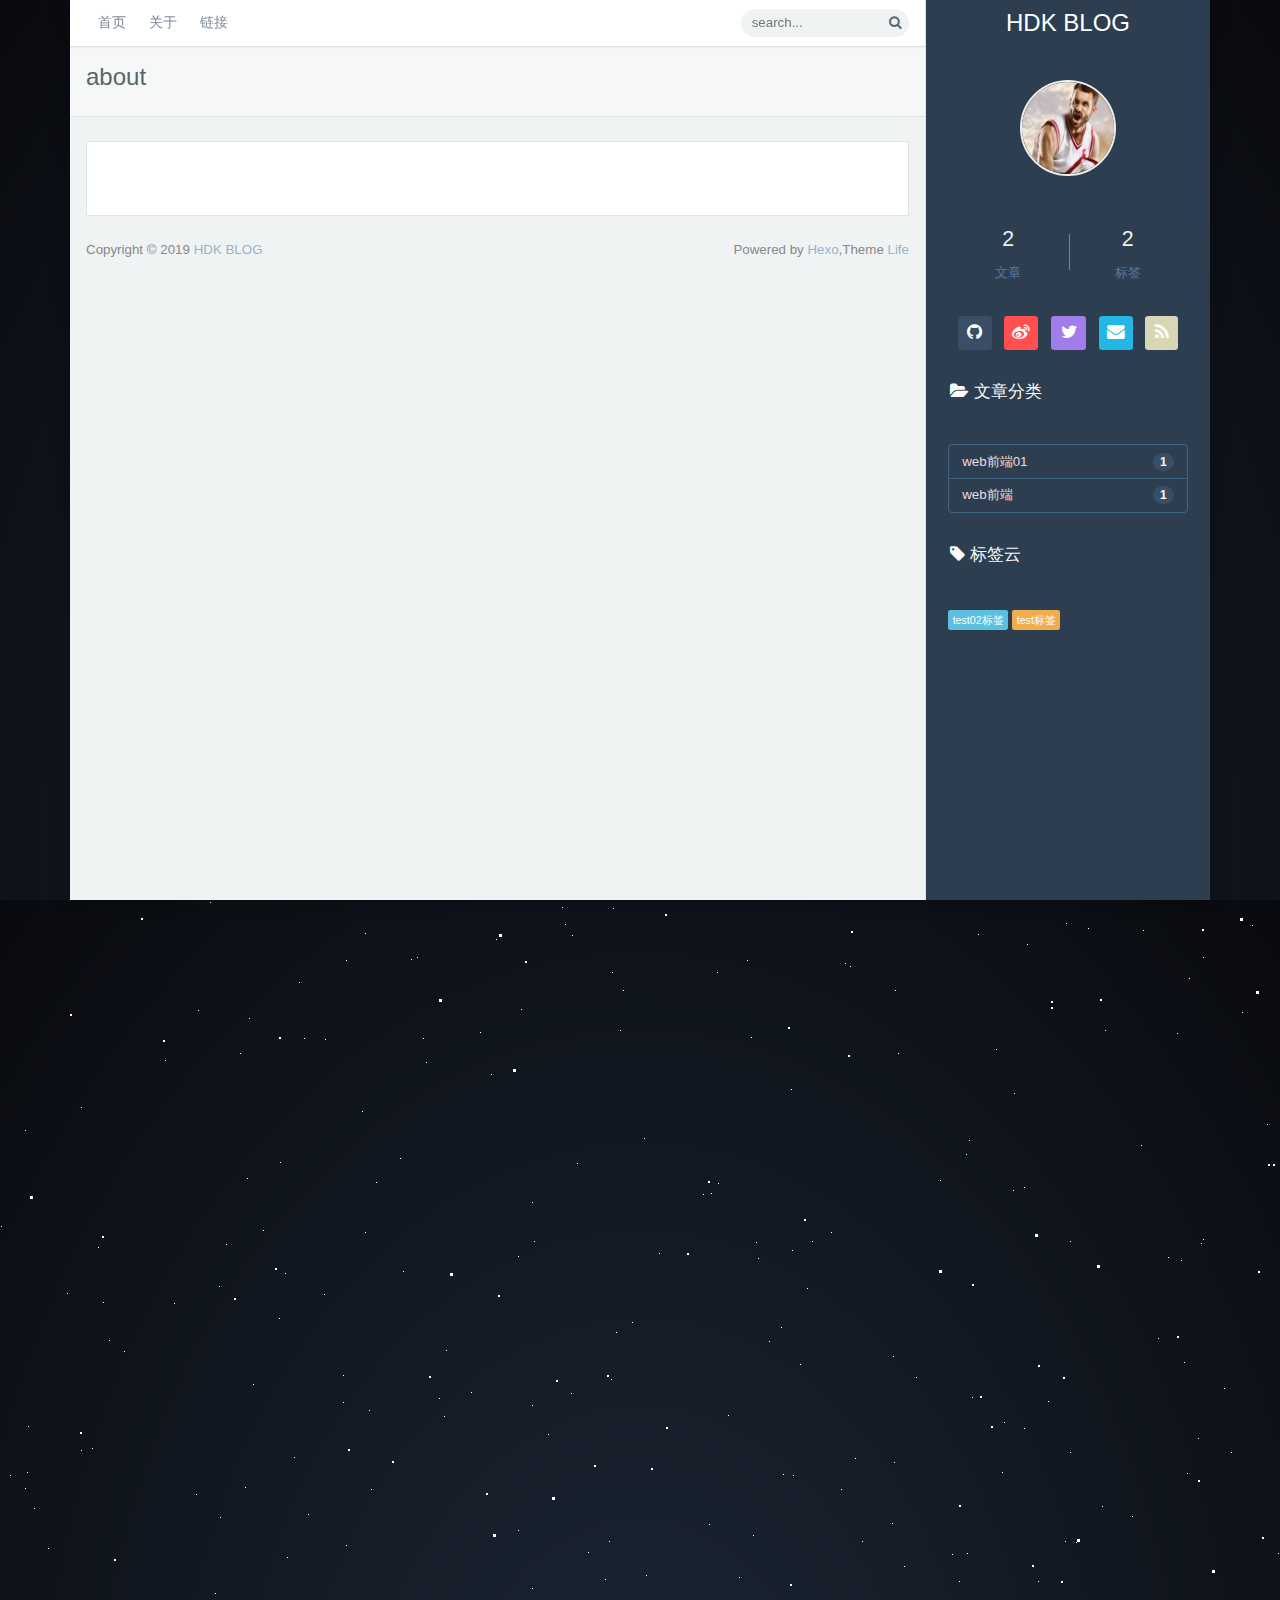
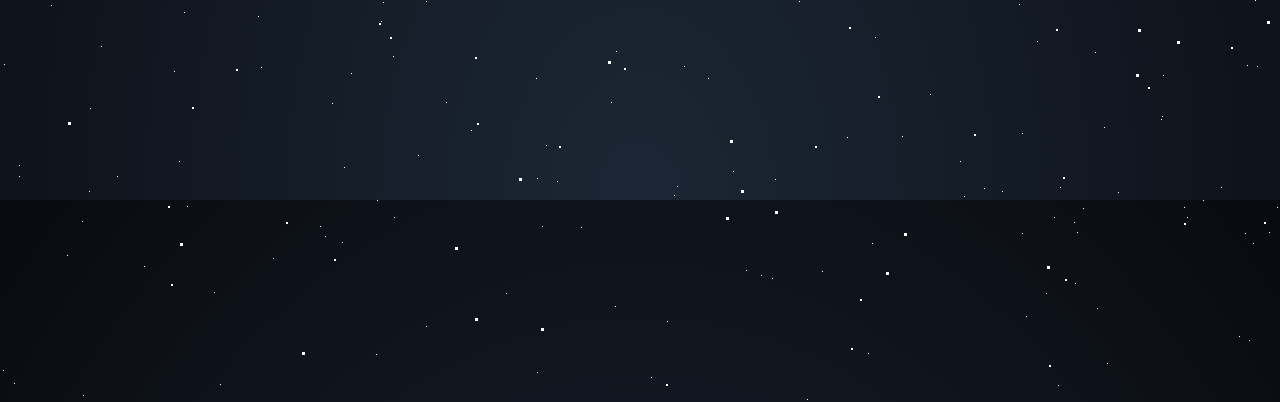
==== commit e46cd3ed: "Site updated: 2019-03-14 09:27:00" ====
--- a/about/index.html
+++ b/about/index.html
@@ -74,7 +74,7 @@
   
 </head>
 <body>
-<script>AV.init({appId:'',appKey:''});</script>
+<script>AV.init({appId:'zCwxFp6kNwd11gelpxQ9wSpt-gzGzoHsz',appKey:'Ko9dpCn6h2W7PpK5IgC7iu2c'});</script>
 <script type="text/javascript">
       var config = {
             ClasS: 'Counter',
--- a/css/stars.css
+++ b/css/stars.css
@@ -49,8 +49,8 @@
   content: " ";
   position: absolute;
   top: 2000px;
-  width: 3px;
-  height: 3px;
+  width: 2px;
+  height: 2px;
   background: transparent;
   box-shadow: 519px 875px #FFF , 1497px 751px #FFF , 1256px 88px #FFF , 1168px 1791px #FFF , 1884px 109px #FFF , 1465px 451px #FFF , 450px 370px #FFF , 1560px 703px #FFF , 1788px 1997px #FFF , 1047px 963px #FFF , 1281px 119px #FFF , 439px 96px #FFF , 164px 1956px #FFF , 1360px 930px #FFF , 1387px 347px #FFF , 1073px 1970px #FFF , 1296px 284px #FFF , 25px 1602px #FFF , 455px 944px #FFF , 1177px 738px #FFF , 633px 1142px #FFF , 1730px 1079px #FFF , 1283px 1606px #FFF , 674px 1186px #FFF , 513px 166px #FFF , 1077px 636px #FFF , 1811px 580px #FFF , 971px 1789px #FFF , 694px 1756px #FFF , 703px 1138px #FFF , 1290px 942px #FFF , 351px 1509px #FFF , 1904px 790px #FFF , 68px 819px #FFF , 1097px 362px #FFF , 1035px 331px #FFF , 180px 940px #FFF , 1776px 1229px #FFF , 1487px 781px #FFF , 1131px 1765px #FFF , 1684px 536px #FFF , 939px 367px #FFF , 1102px 1481px #FFF , 741px 887px #FFF , 167px 1132px #FFF , 1756px 529px #FFF , 608px 758px #FFF , 541px 1025px #FFF , 1976px 505px #FFF , 1349px 1257px #FFF , 815px 1388px #FFF , 505px 1351px #FFF , 33px 1945px #FFF , 861px 1695px #FFF , 678px 1360px #FFF , 1615px 727px #FFF , 1138px 726px #FFF , 30px 293px #FFF , 1624px 1044px #FFF , 683px 1242px #FFF , 1781px 1758px #FFF , 906px 1328px #FFF , 1066px 1764px #FFF , 1568px 664px #FFF , 1027px 1876px #FFF , 775px 1099px #FFF , 1605px 208px #FFF , 730px 837px #FFF , 1475px 1482px #FFF , 871px 1759px #FFF , 1240px 15px #FFF , 1987px 705px #FFF , 302px 1049px #FFF , 475px 1015px #FFF , 1843px 1296px #FFF , 493px 631px #FFF , 1613px 164px #FFF , 1863px 156px #FFF , 1479px 423px #FFF , 202px 1499px #FFF , 886px 969px #FFF , 904px 930px #FFF , 1853px 535px #FFF , 726px 914px #FFF , 435px 1205px #FFF , 1732px 1824px #FFF , 1212px 667px #FFF , 499px 31px #FFF , 552px 594px #FFF , 1715px 1814px #FFF , 775px 908px #FFF , 1949px 921px #FFF , 1267px 718px #FFF , 1830px 1960px #FFF , 338px 1325px #FFF , 466px 1120px #FFF , 140px 1675px #FFF , 1919px 664px #FFF , 1136px 771px #FFF , 1888px 1302px #FFF;
 }
